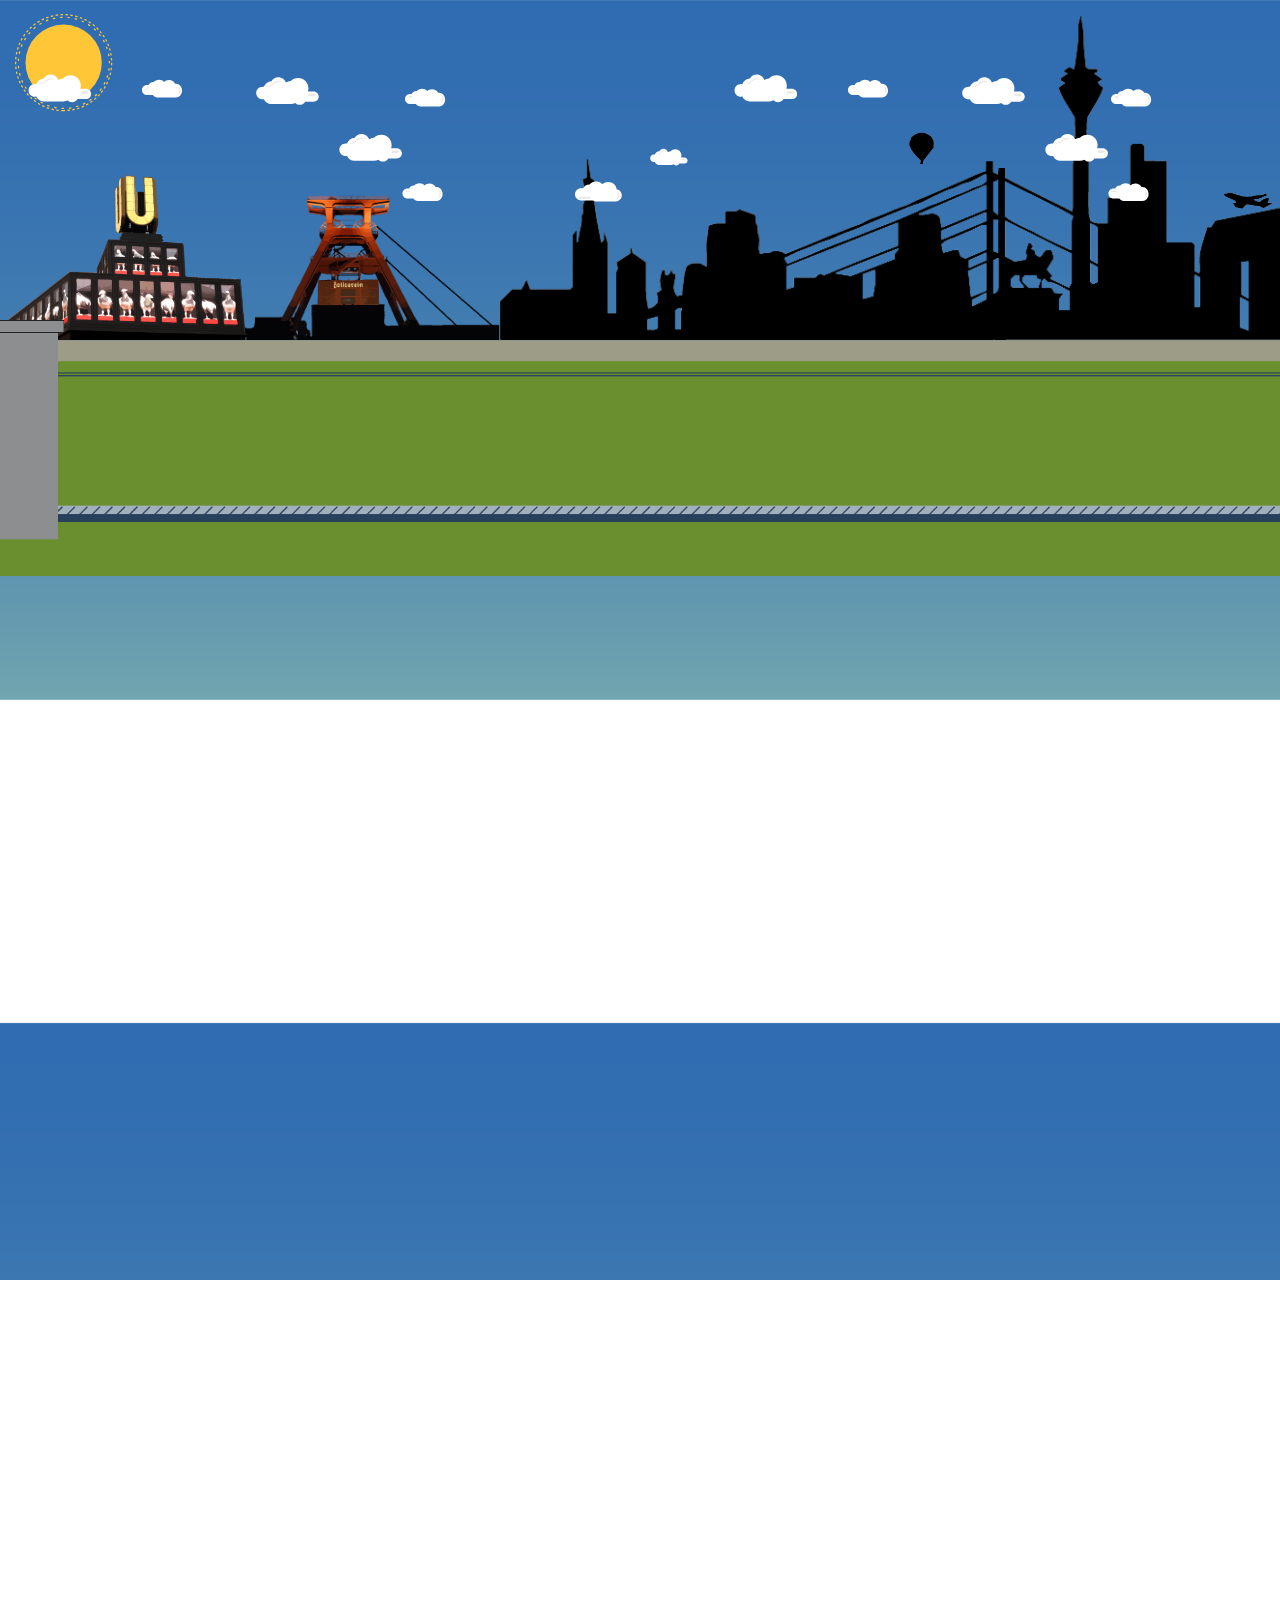
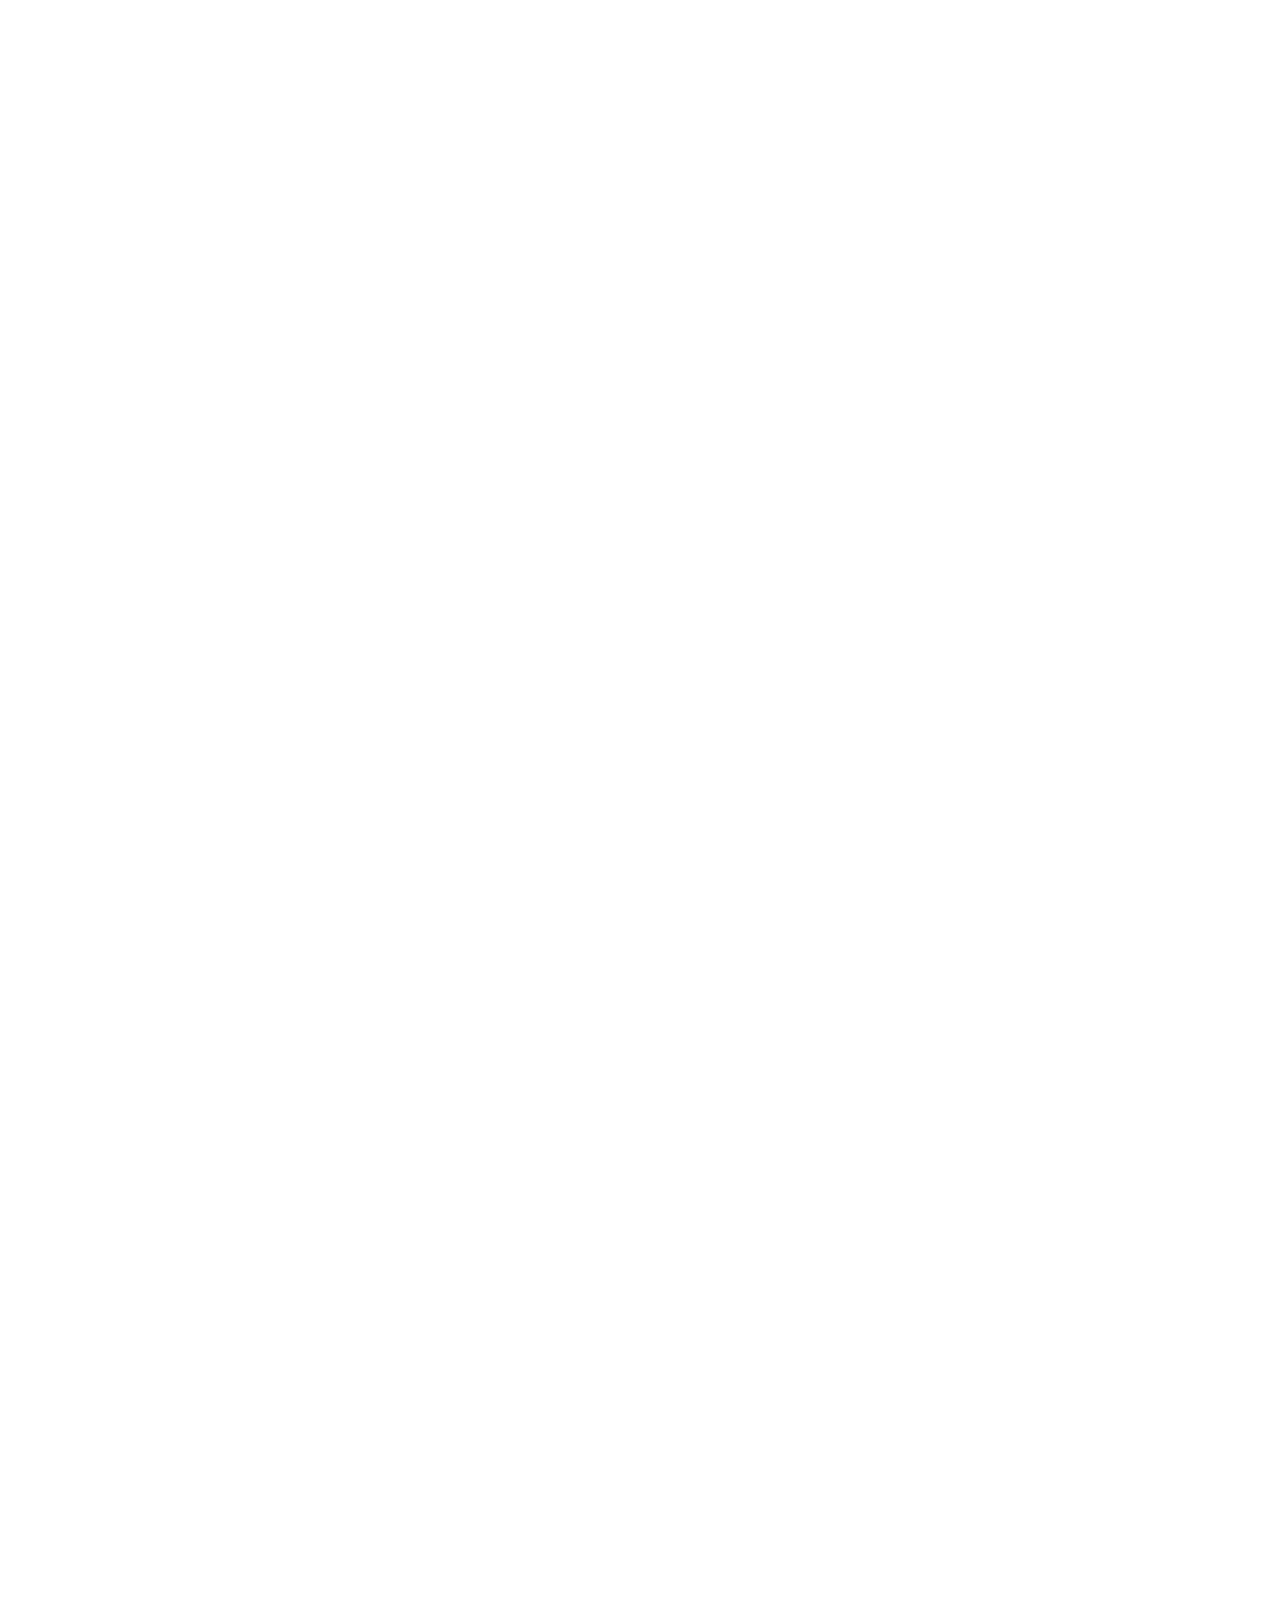
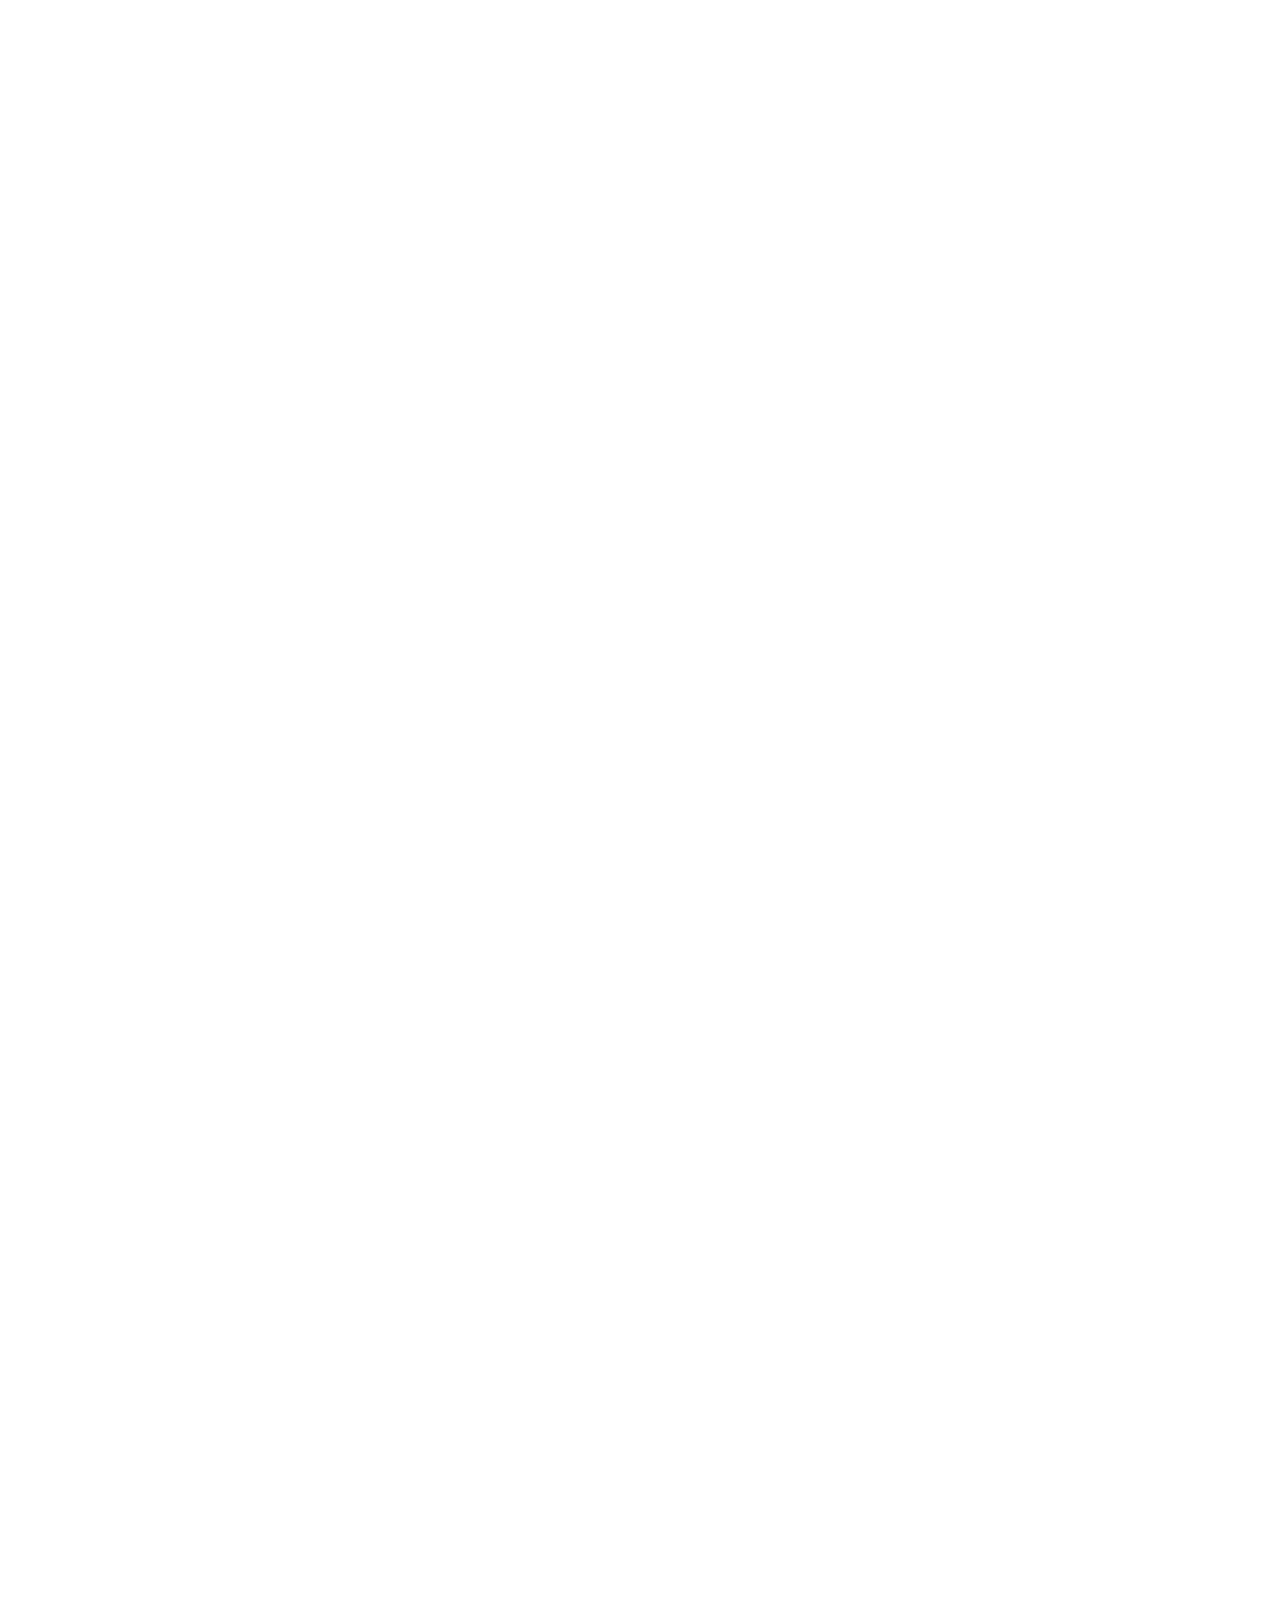
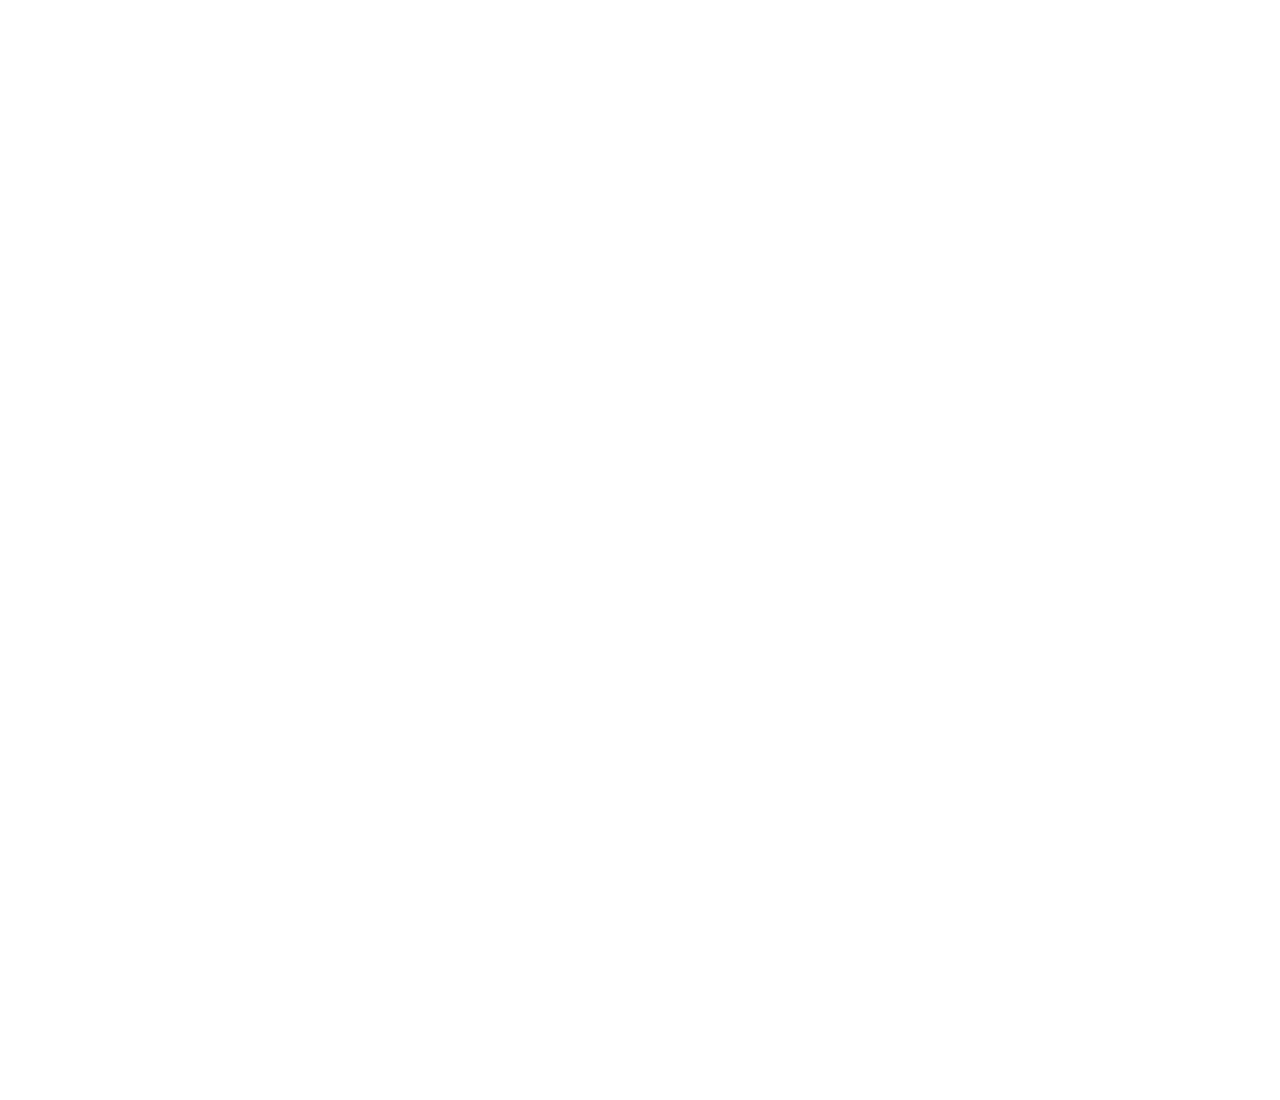
==== szene_5/index.html @ 46bce631 "Szene 5 - Nachtfahrt" ====
<!DOCTYPE html>
<html lang="en">
<head>
    <meta charset="UTF-8">
    <title>Szene 5 - Nachtfahrt</title>
    <style type="text/css"></style>
    <link rel="stylesheet" type="text/css" href="s5.css">
</head>
<body>

    <div id="s5_nachtfahrt">
        <div id="s5_hintergrund_himmel_hell">
        </div>
            <div id="s5_hintergrund_himmel_dunkel"
                data-0="transform:translateX(0vw);opacity:0"
                 data-1500="transform:translateX(0vw);opacity:0"
                 data-3000="transform:translateX(0vw);opacity:1">
        </div>
            <div id="s5_hintergrund_landschaft"
                 data-0="transform:translateX(0vw)"
                 data-800="transform:translateX(0vw)"
                 data-5000="transform:translateX(-100vw)">
            </div>

                        <div id="s5_hintergrund_du"
                 data-0="transform:translateX(0vw)"
                 data-800="transform:translateX(0vw)"
                 data-5000="transform:translateX(-100vw)">
                </div>
                        <div id="s5_hintergrund_zeche_zoll"
                 data-0="transform:translateX(19vw)"
                 data-800="transform:translateX(19vw)"
                 data-5000="transform:translateX(-80vw)">
                </div>
                <div id="s5_hintergrund_skyline_ddorf"
                 data-0="transform:translateX(39vw)"
                 data-800="transform:translateX(39vw)"
                 data-5000="transform:translateX(-61vw)">
                </div>
                <div id="s5_hintergrund_skyline_lev"
                 data-0="transform:translateX(0vw);margin-left:118vw"
                 data-800="transform:translateX(0vw)"
                 data-5000="transform:translateX(-100vw)">
                </div>

                <div id="s5_hintergrund_skyline_koeln"
                 data-0="transform:translateX(0vw);margin-left:132vw"
                 data-800="transform:translateX(0vw)"
                 data-5000="transform:translateX(-100vw)">
                </div>


        <div id="s5_bahn"
             data-0="transform:translateX(-150vw)"
             data-800="transform:translateX(-50vw)">
            
        </div>
        
        <div id="s5_tunnel"
                data-0="transform:translateX(0vw);margin-left:-1vw"
                 data-800="transform:translateX(0vw)"
                 data-5000="transform:translateX(-100vw)">
        </div>
        
        <div id="s5_sonne"
             data-0="transform:translateX(0vw);margin-top:0vh"
             data-600="transform:translateX(0vw);margin-top:0vh"
             data-4000="transform:translateX(50vw);margin-top:60vh">
        </div>
        <div id="s5_flugzeug"
             data-0="transform:translateX(95vw);margin-top:20vh"
             data-5000="transform:translateX(-50vw);margin-top:-30vh">
        </div>
        <div id="s5_ballon"
             data-0="transform:translateX(70vw)"
            data-5000="transform:translateX(80vw)">
        </div>
        <div id="s5_wolken"
             data-0="transform:translateX(0vw);opacity:1"
             data-2500="transform:translateX(-35vw);opacity:1"
             data-5000="transform:translateX(-70vw);opacity:0.2">
        </div>
        <div id="s5_sterne"
            data-0="transform:translateX(0vw);opacity:0"
                 data-2500="transform:translateX(0vw);opacity:0"
                 data-5000="transform:translateX(0vw);opacity:0.1">
        </div>
        
    </div>
    <script type="text/javascript" src="skrollr.min.js"></script>
    <script type="text/javascript">
        var s = skrollr.init();
    </script>


</body>
</html>
---- szene_5/s5.css ----
body{
    margin:0;
}
#s5_nachtfahrt{
    width: 100vw;
    height: 100vh;
    position: fixed;
}

#s5_hintergrund_himmel_hell {
    background-size: contain;
    width: 200vw;
    height: 100vw;
    background-image: url(img/himmel_hell-01.png);
    position: absolute;
    z-index:-5;
}

#s5_hintergrund_himmel_dunkel {

    background-size: contain;
    width: 200vw;
    height: 100vw;
    background-image: url(img/himmel_dunkelheit-01.png);
    position: absolute;
    z-index:-4;
}

#s5_sterne {

    width: 200vw;
    height: 100vw;
    background-image: url(img/sterne.gif);
    position: absolute;
    z-index:-3;
    background-repeat: repeat;
}

#s5_hintergrund_landschaft{
    width: 200vw;
    height: 45vw;
    background-image: url(img/hintergrund-01.png);
    background-size: contain;
    z-index: -2;
    position: absolute;
}

#s5_hintergrund_zeche_zoll{
    margin-top: 15vw;
    width: 20vw;
    height: 20vw;
    background-image: url(img/zeche_zollverein-01.png);
    position: absolute;
        background-size: contain;
    background-repeat: no-repeat;
    z-index:-2;
}

#s5_hintergrund_du{
    margin-top: 12.9vw;
    width: 20vw;
    height: 20vw;
    background-image: url(img/dortmunder_u-01.png);
    position: absolute;
        background-size: contain;
    background-repeat: no-repeat;
    z-index:-1;
}

#s5_hintergrund_skyline_ddorf{
    margin-top: -0.3vw;
    width: 80vw;
    height: 100vw;
    background-image: url(img/skyline_ddorf-01.png);
    position: absolute;
    background-size: contain;
    background-repeat: no-repeat;
    z-index:-2;
}

#s5_hintergrund_skyline_lev{
    margin-top: 9.5vw;
    width: 16vw;
    height: 17vw;
    background-image: url(img/bayer_kreuz-01.gif);
    background-size: contain;
    position: absolute;
    background-repeat: no-repeat;
    z-index: -1;
}

#s5_hintergrund_skyline_koeln{
    margin-top:5.6vw;
    width: 80vw;
    height: 100vw;
    background-size: contain;
    position: absolute;
    background-repeat: no-repeat;
    z-index: -1;
    background-image: url(img/skyline_koeln-01.png);
}
#s5_bahn {
    margin-top: 27.6vw;
    width: 120vw;
    height: 15vw;
    background-image: url(img/Bahn_komplett.png);
    position: absolute;
    background-size: contain;
    background-repeat: no-repeat;
    z-index:1;
}

#s5_sonne {
    width: 10vw;
    height: 10vw;
    background-image: url(img/sonne.svg);
    position: absolute;
    background-size: contain;
    background-repeat: no-repeat;
    z-index:-4;
}
#s5_tunnel{
    margin-top: 25vw;
    width: 6vw;
    height: 20vw;
    background-image: url(img/tunnel-01.png);
    background-repeat: no-repeat;
    background-size: contain;
    position: absolute;
    z-index: 2;
}

#s5_ballon{
    margin-top: 10vw;
    width:4vw;
    height: 4vw;
    background-image: url(img/ballon.png);
    background-repeat: no-repeat;
    background-size: contain;
    position: absolute;
    z-index: 2;
}

#s5_flugzeug{
    margin-top: 20vw;
    width:5vw;
    height: 30vw;
    background-image: url(img/flugzeug.png);
    background-repeat: no-repeat;
    background-size: contain;
    position: absolute;
    z-index: 2;
}

#s5_wolken{
    margin-top:3vw;
    width:200vw;
    height: 15vw;
    background-image: url(img/hintergrund_wolken.svg);
    background-repeat: repeat-x;
    background-size: contain;
    position: absolute;
    z-index: 2;
}
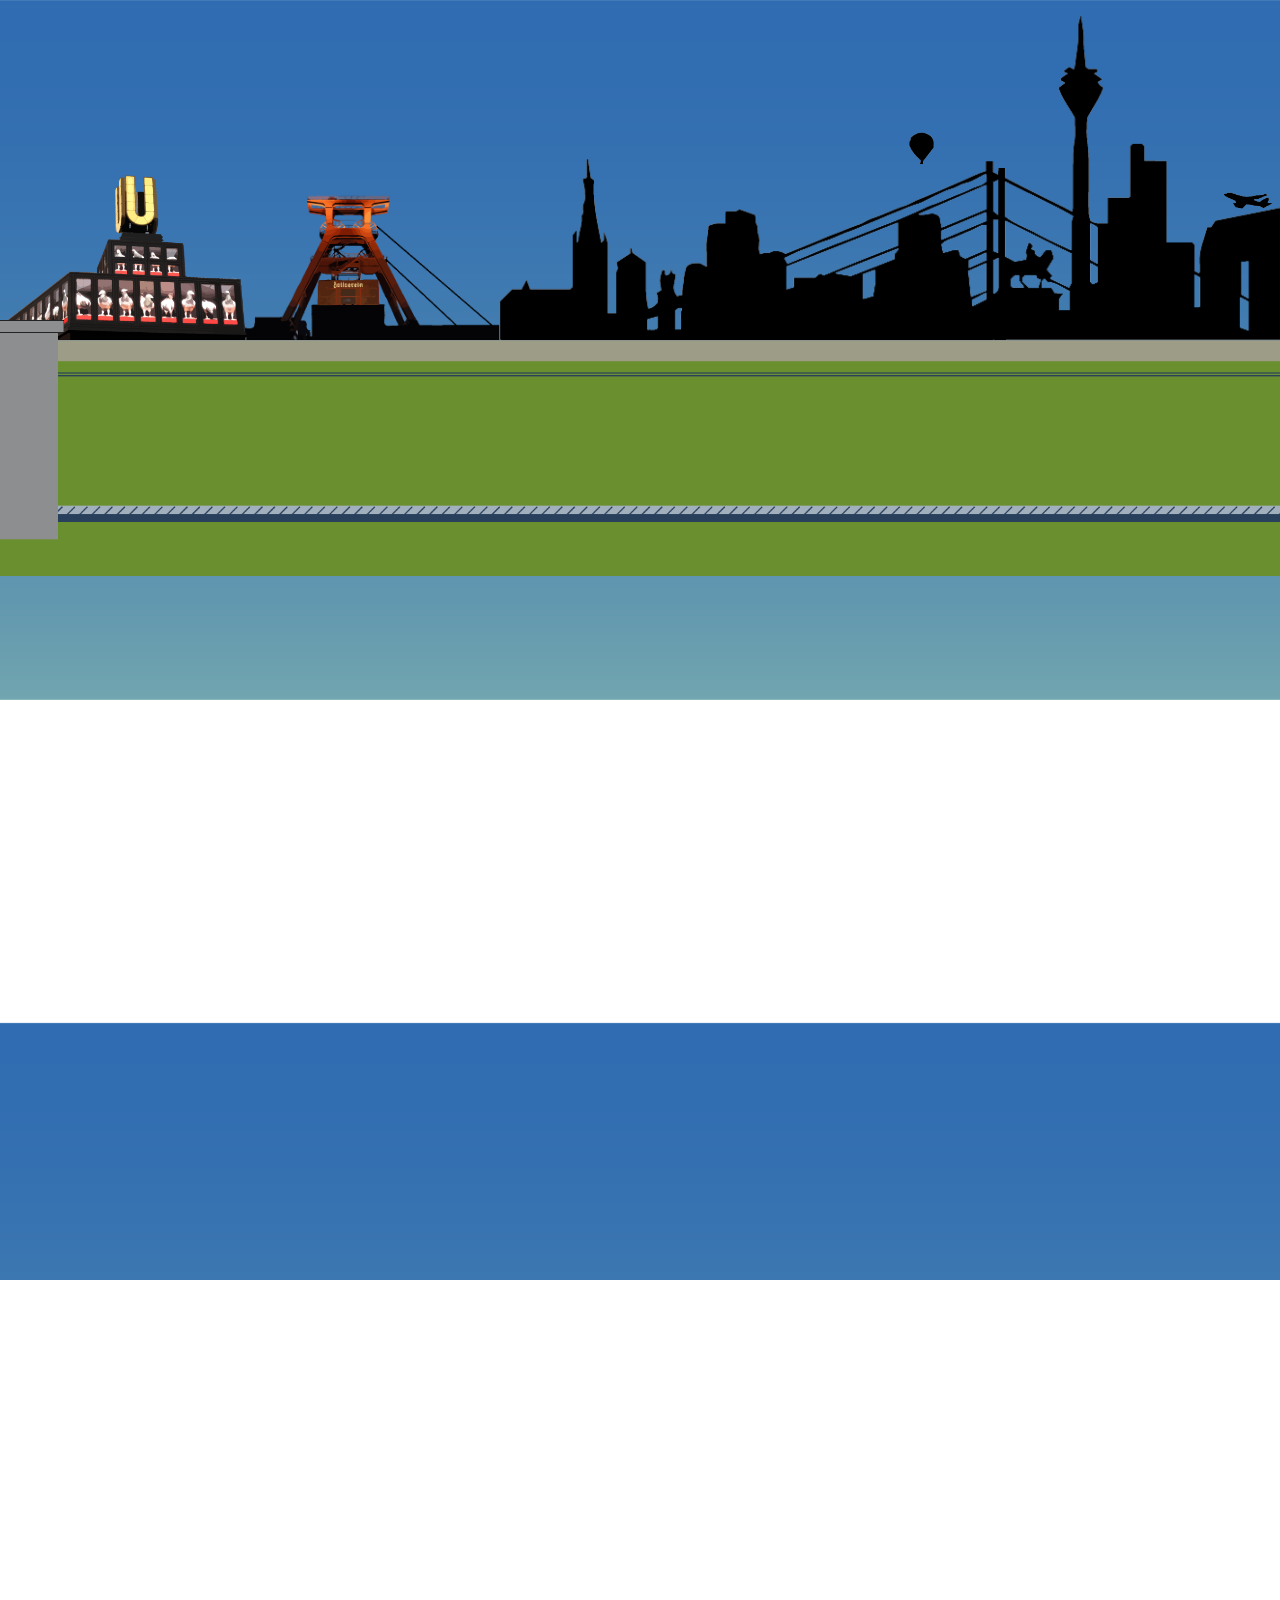
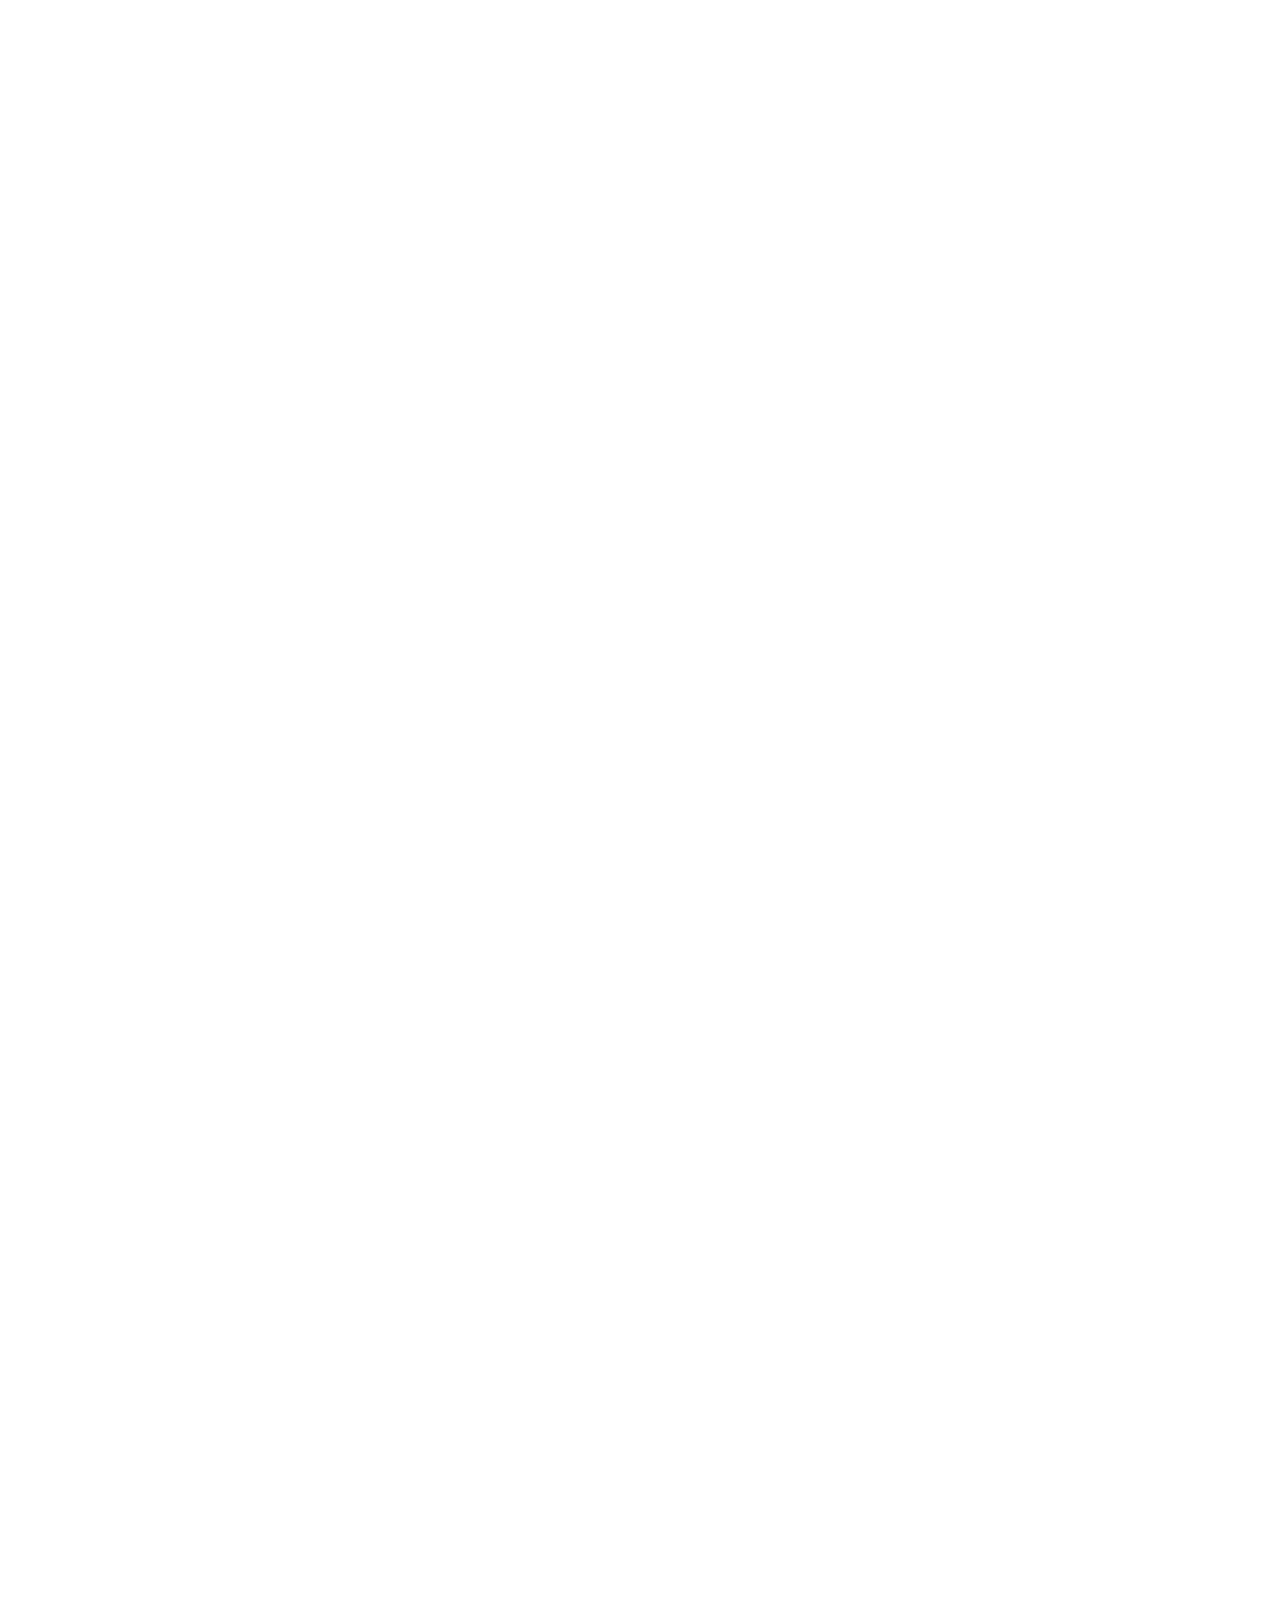
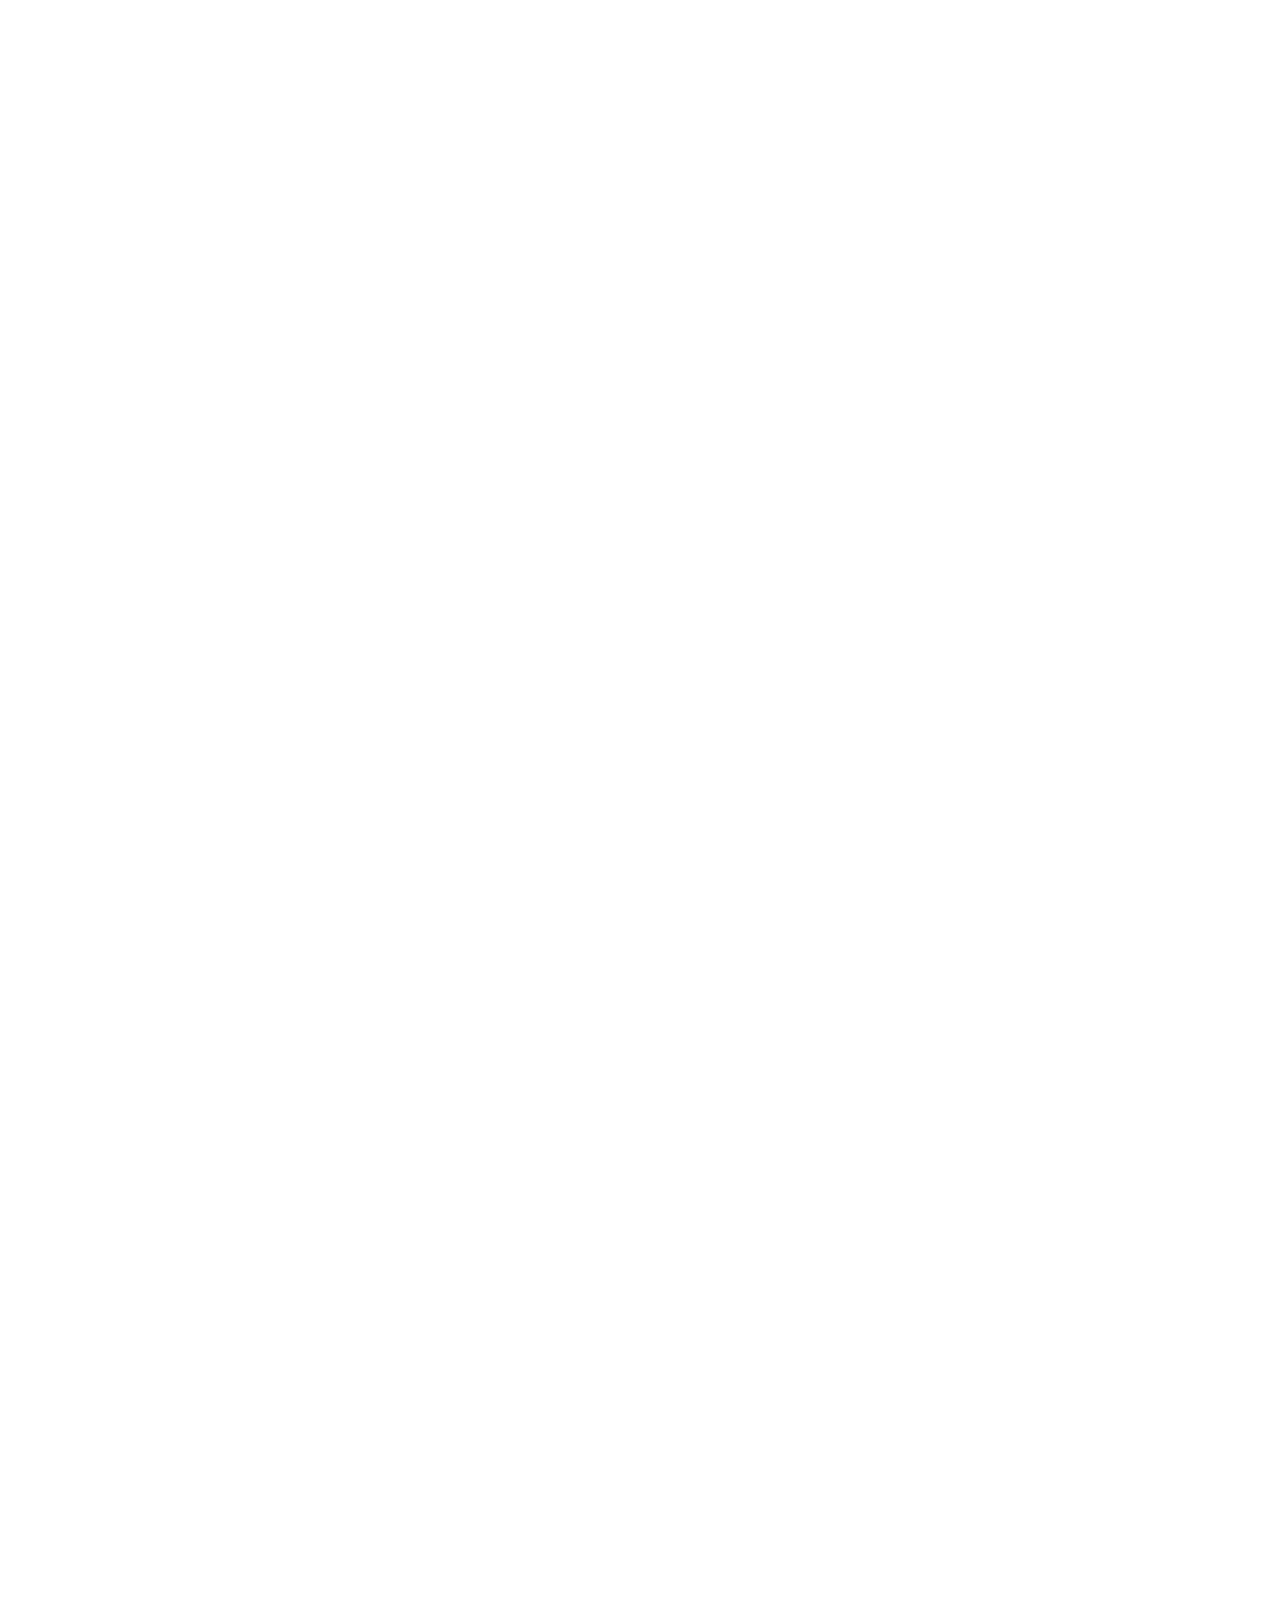
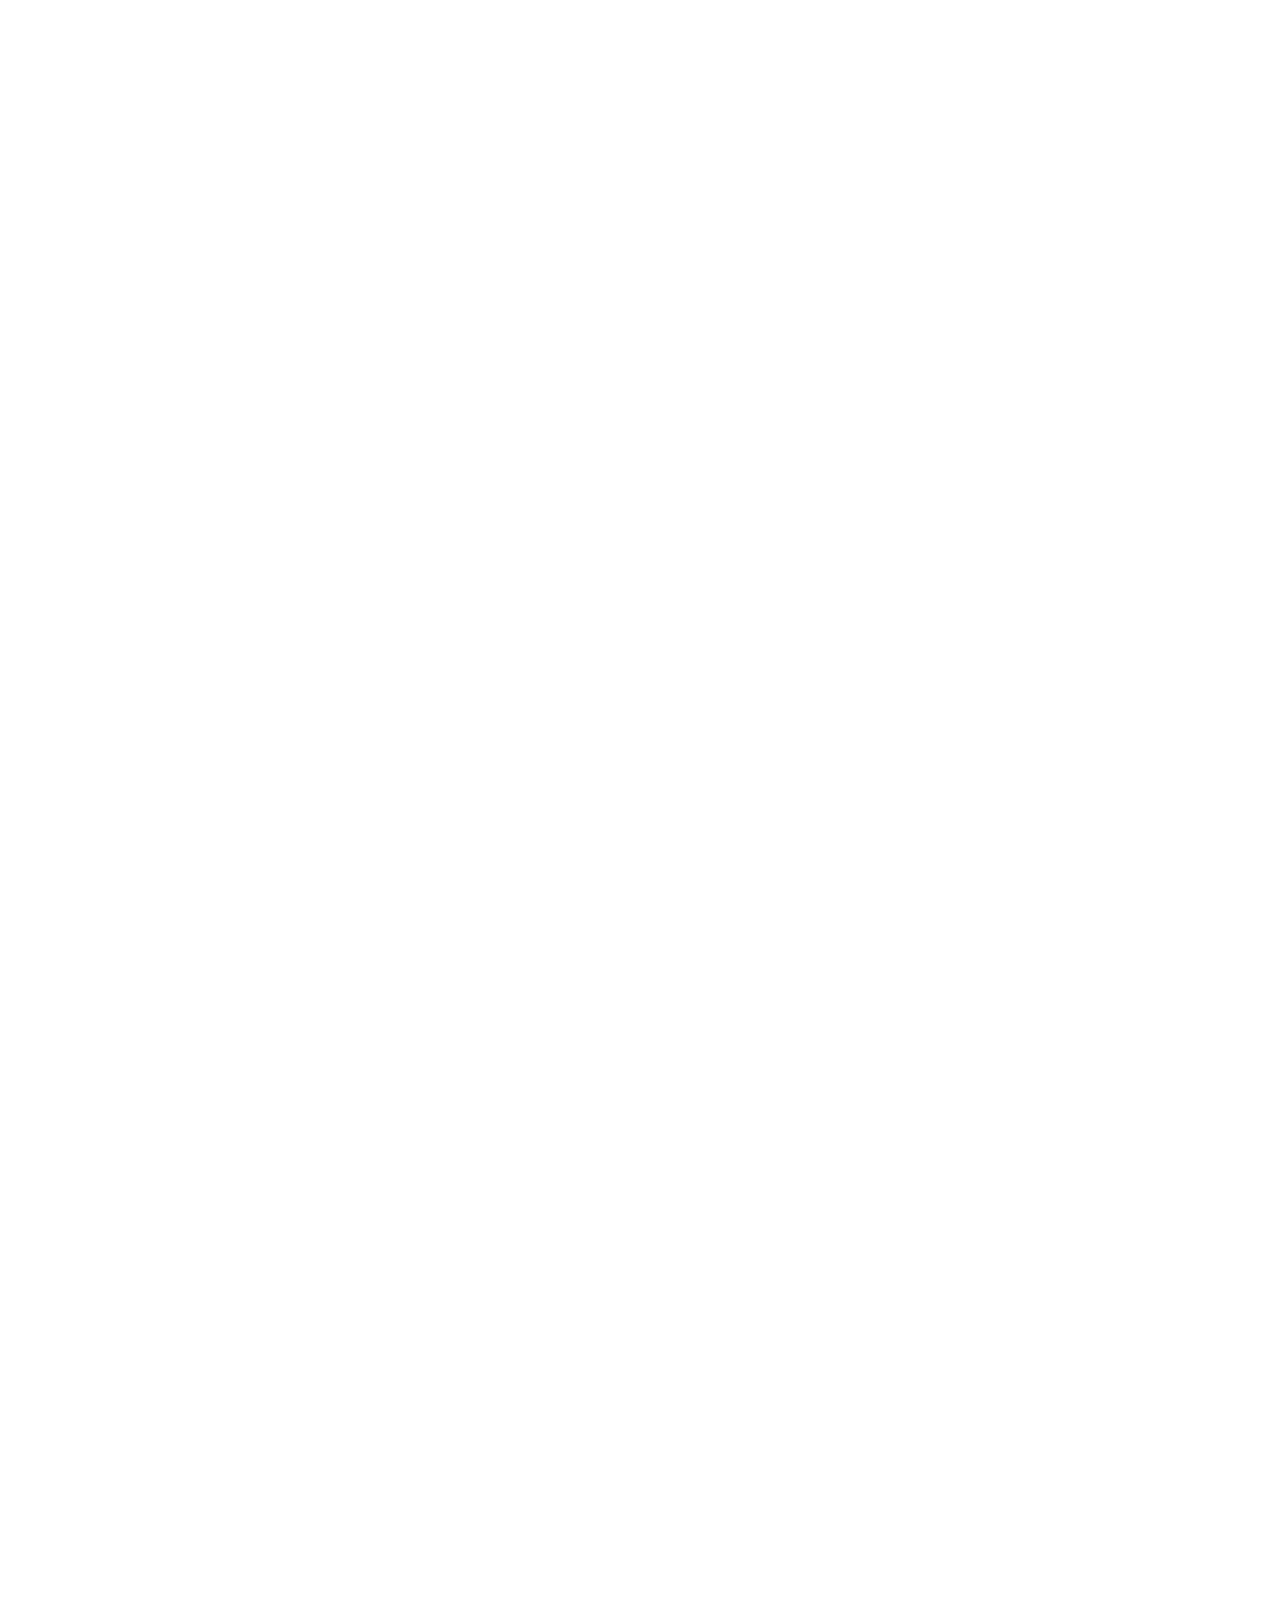
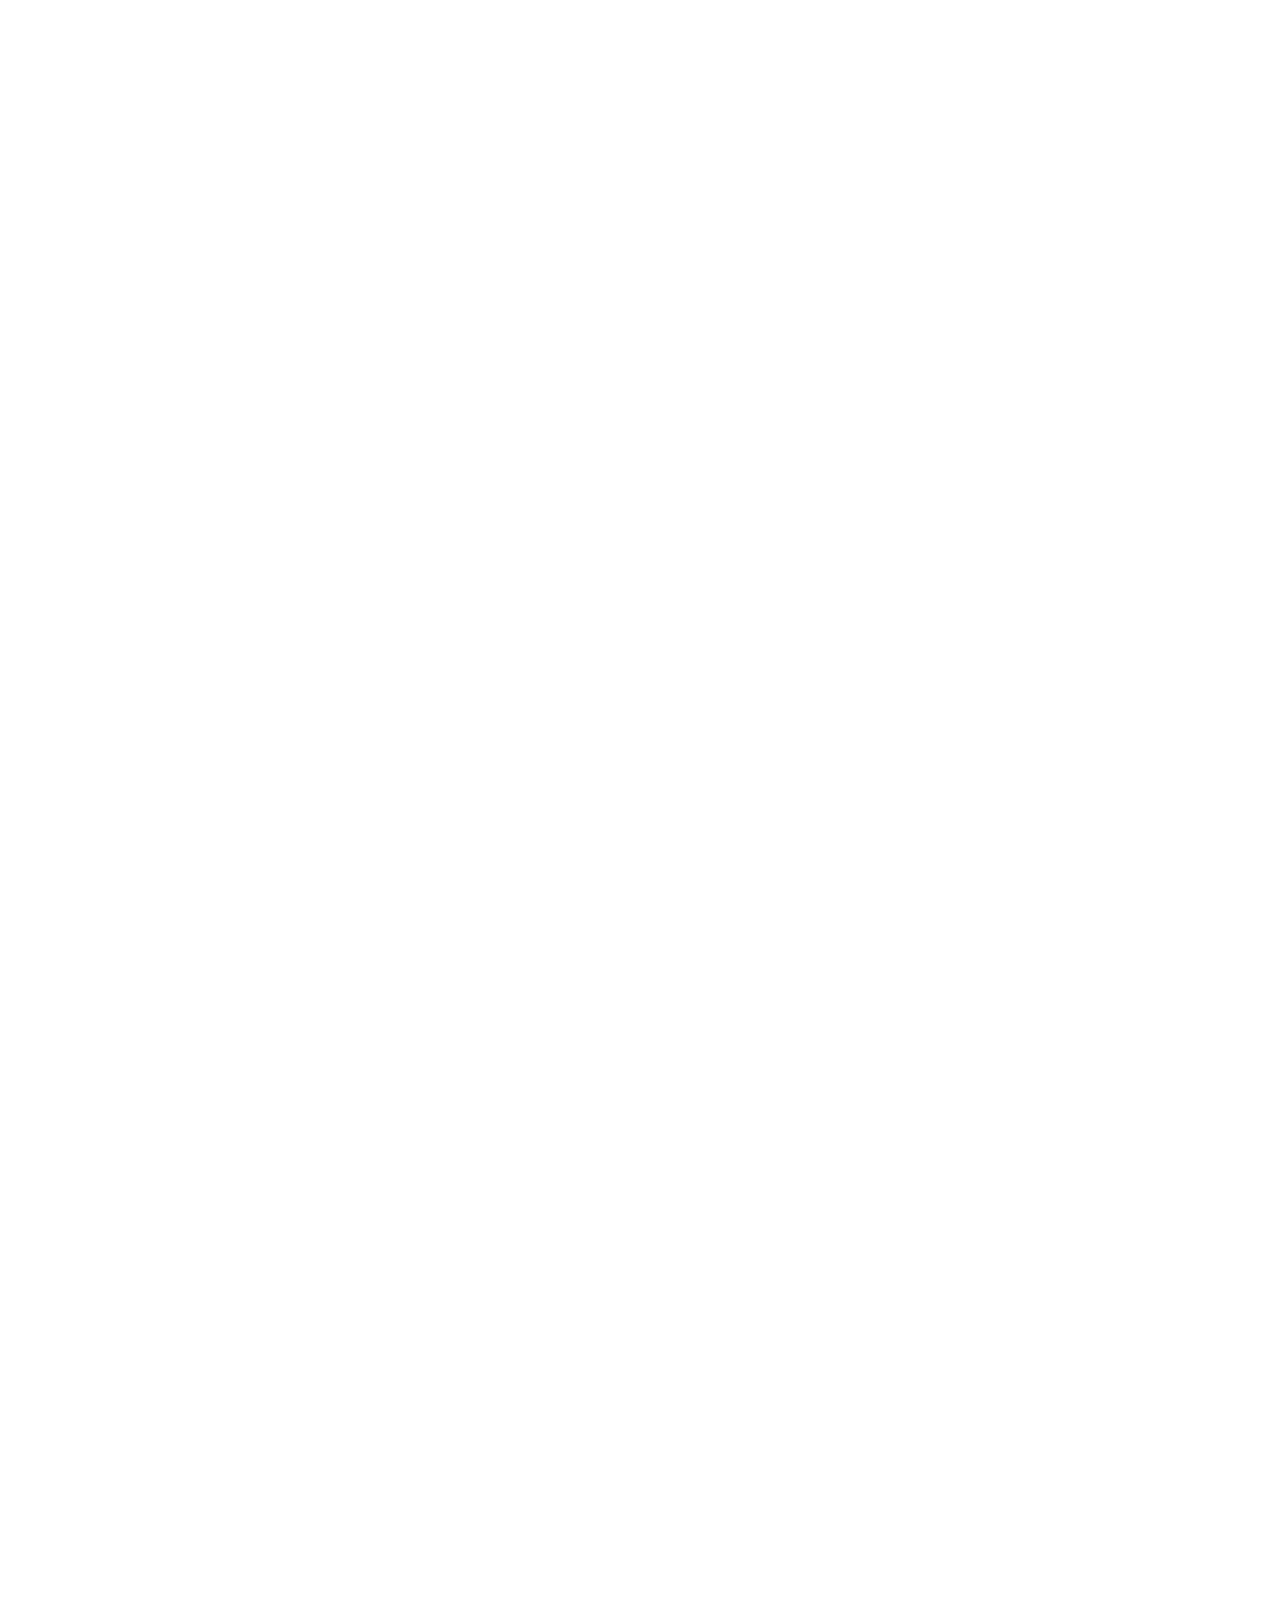
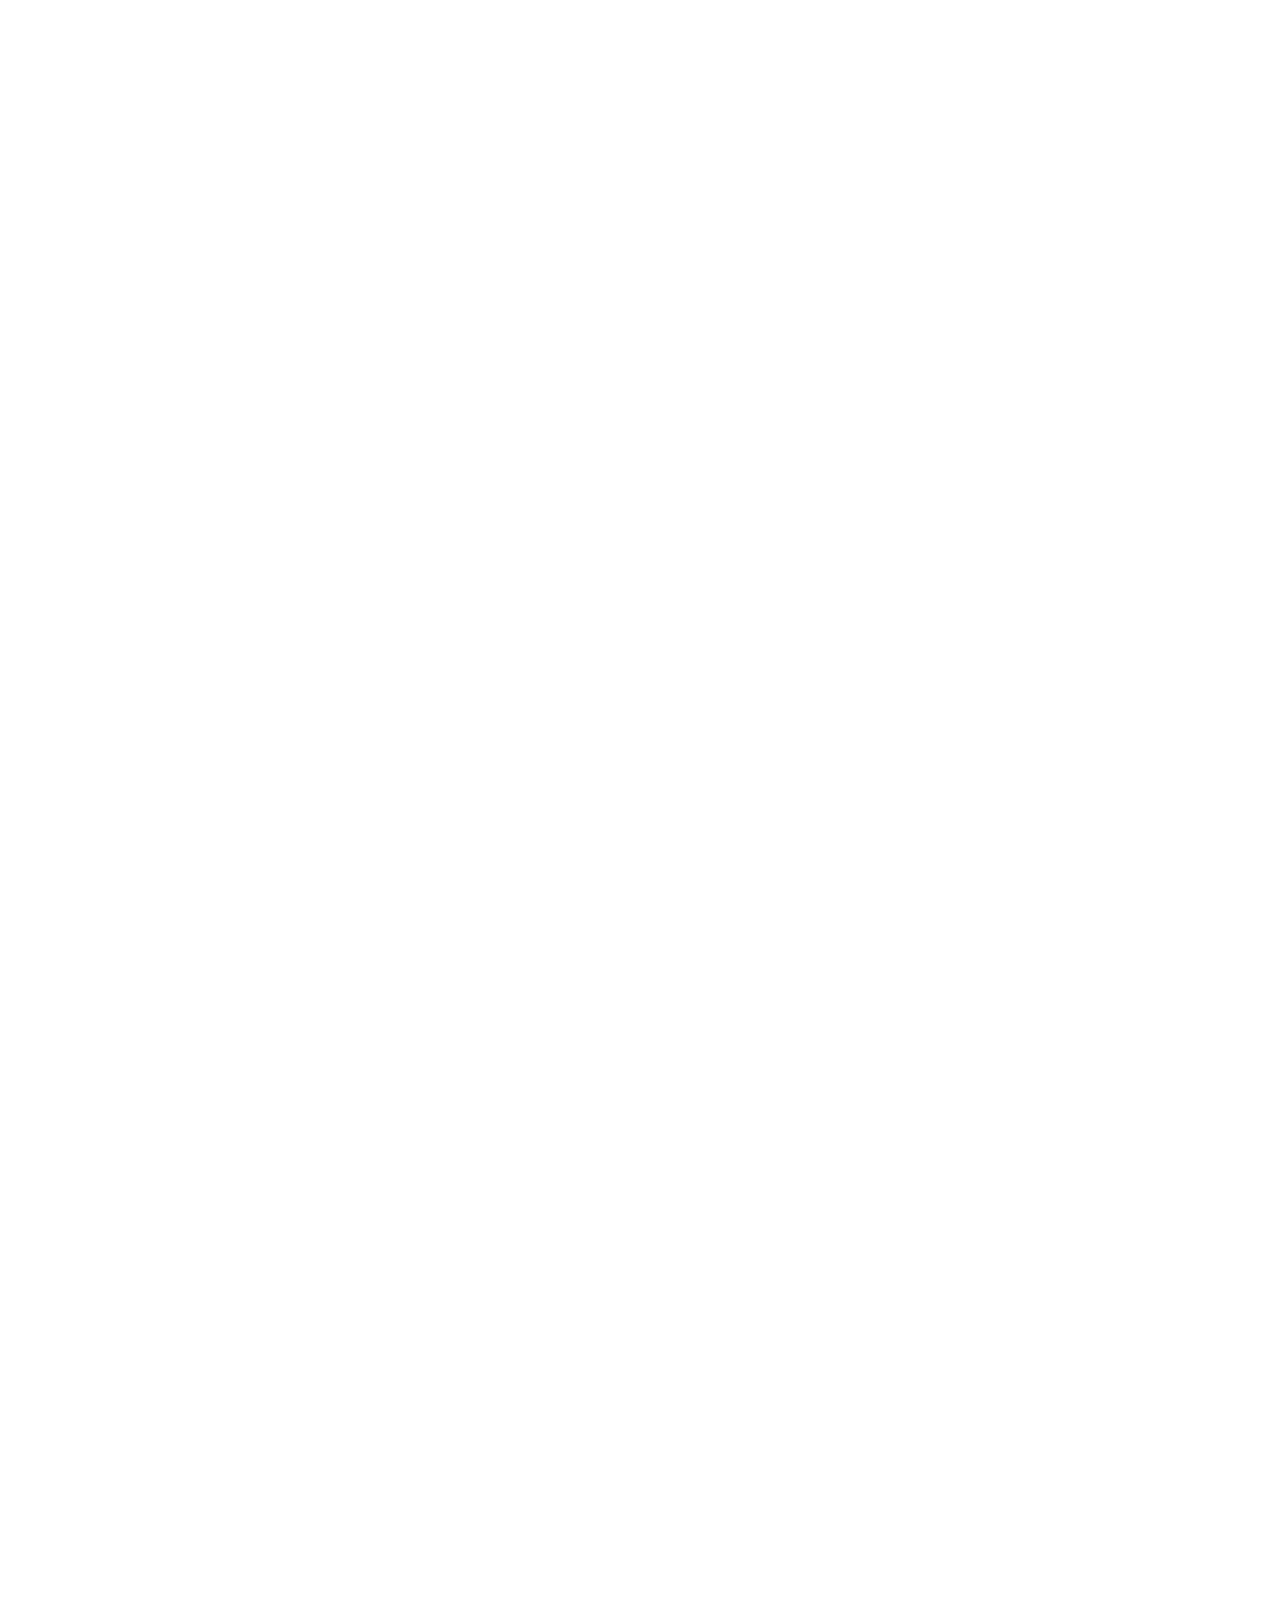
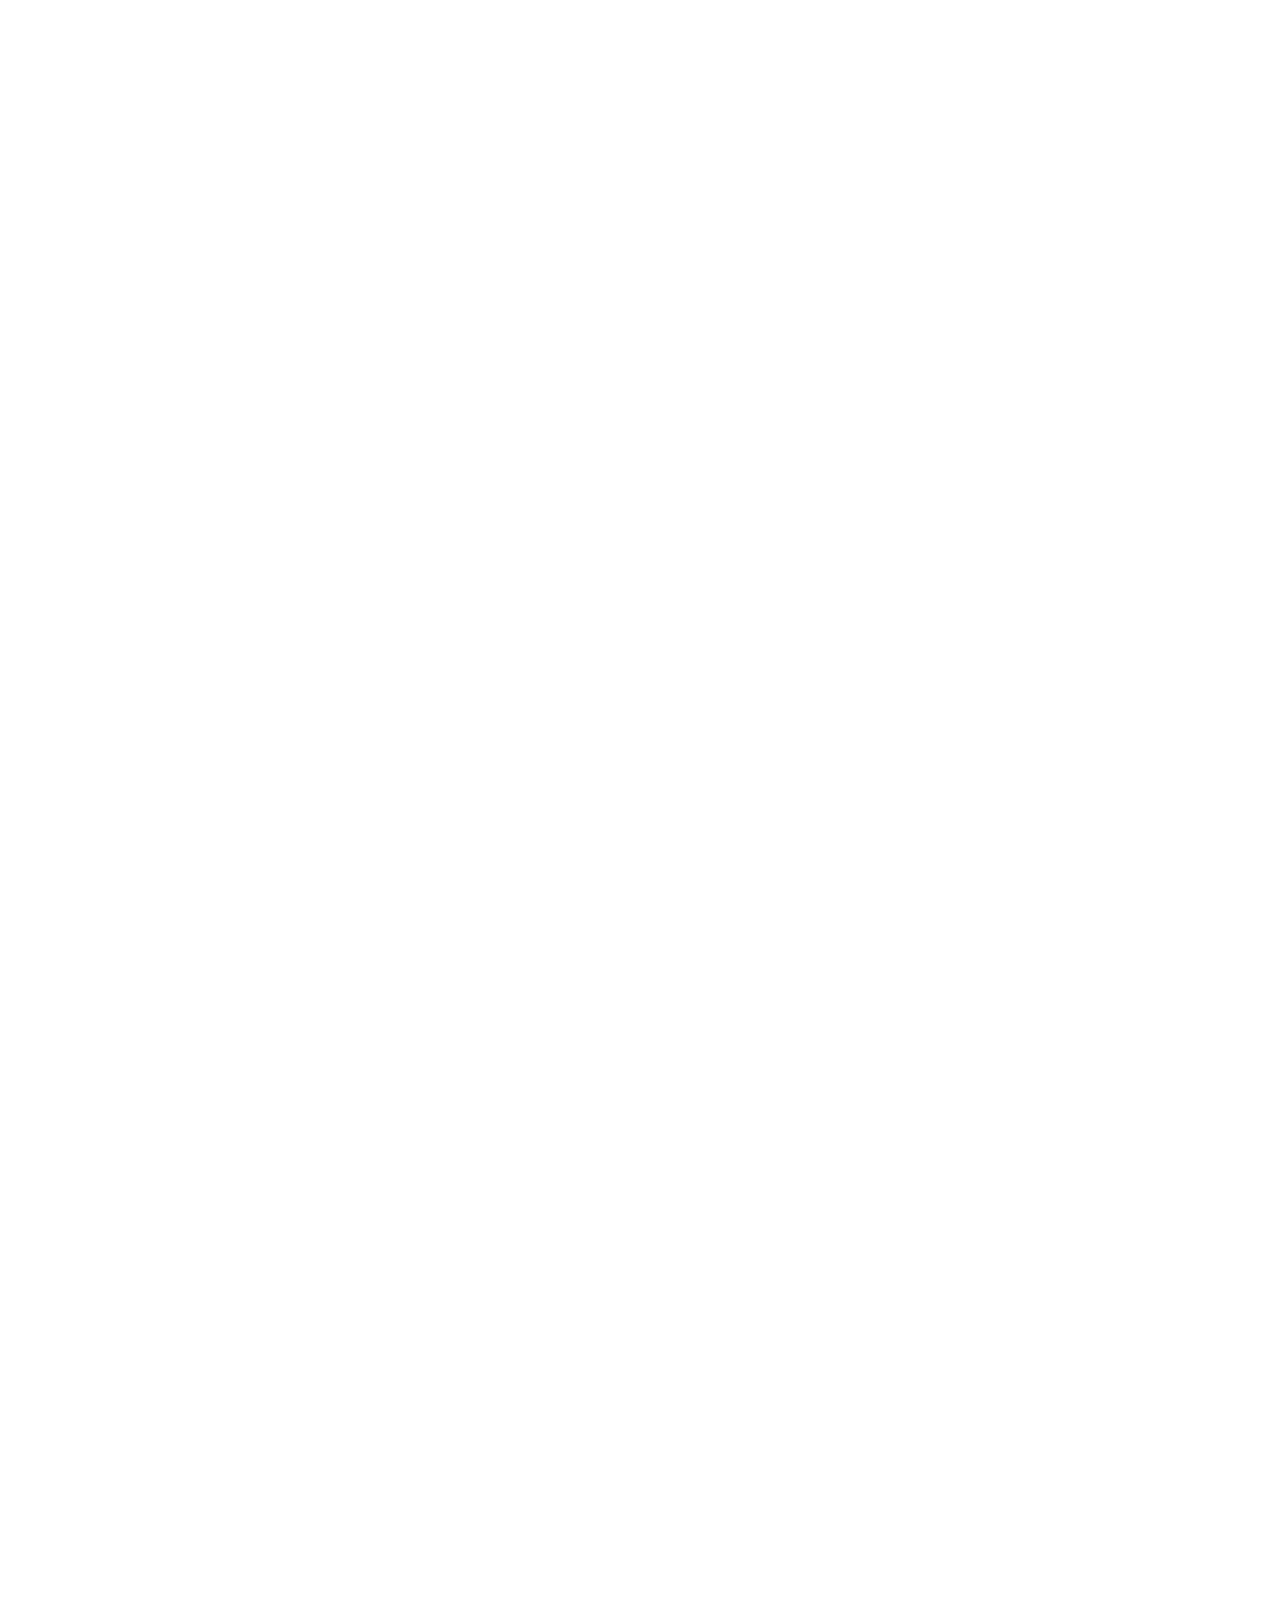
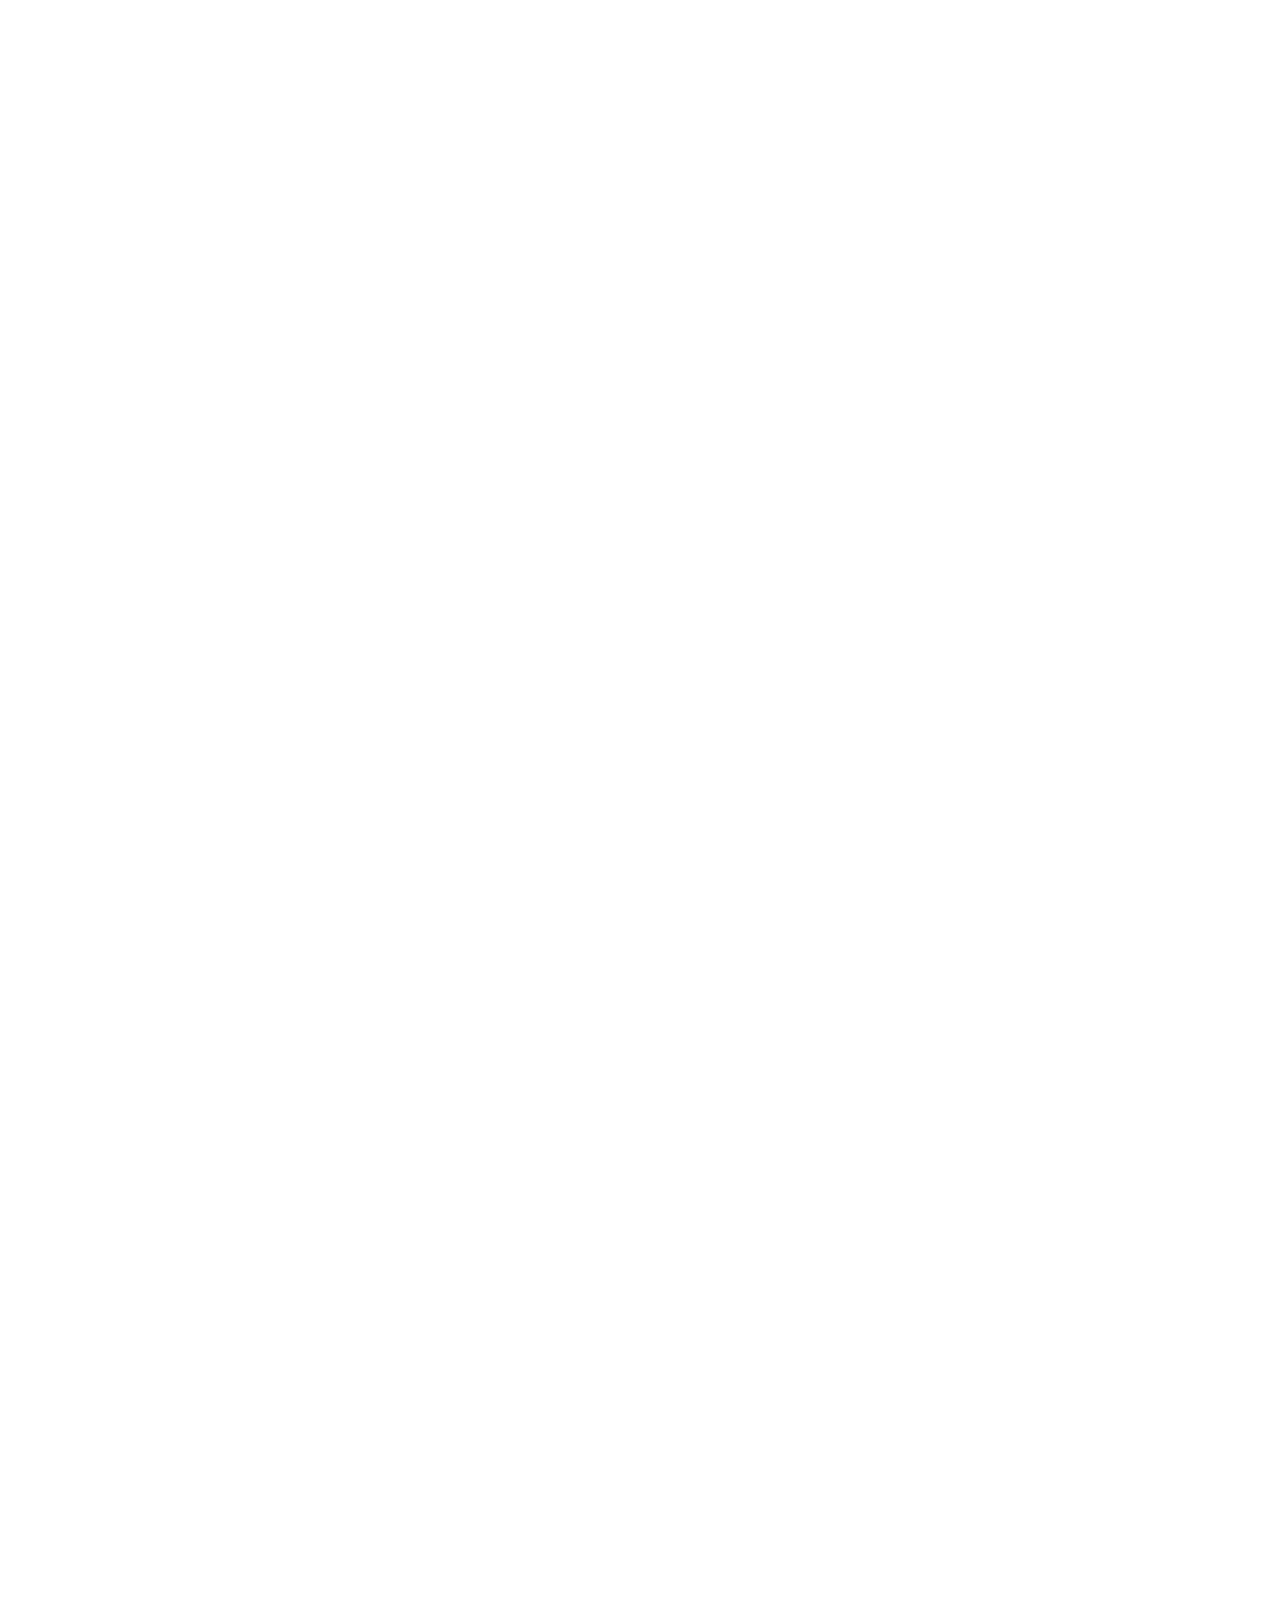
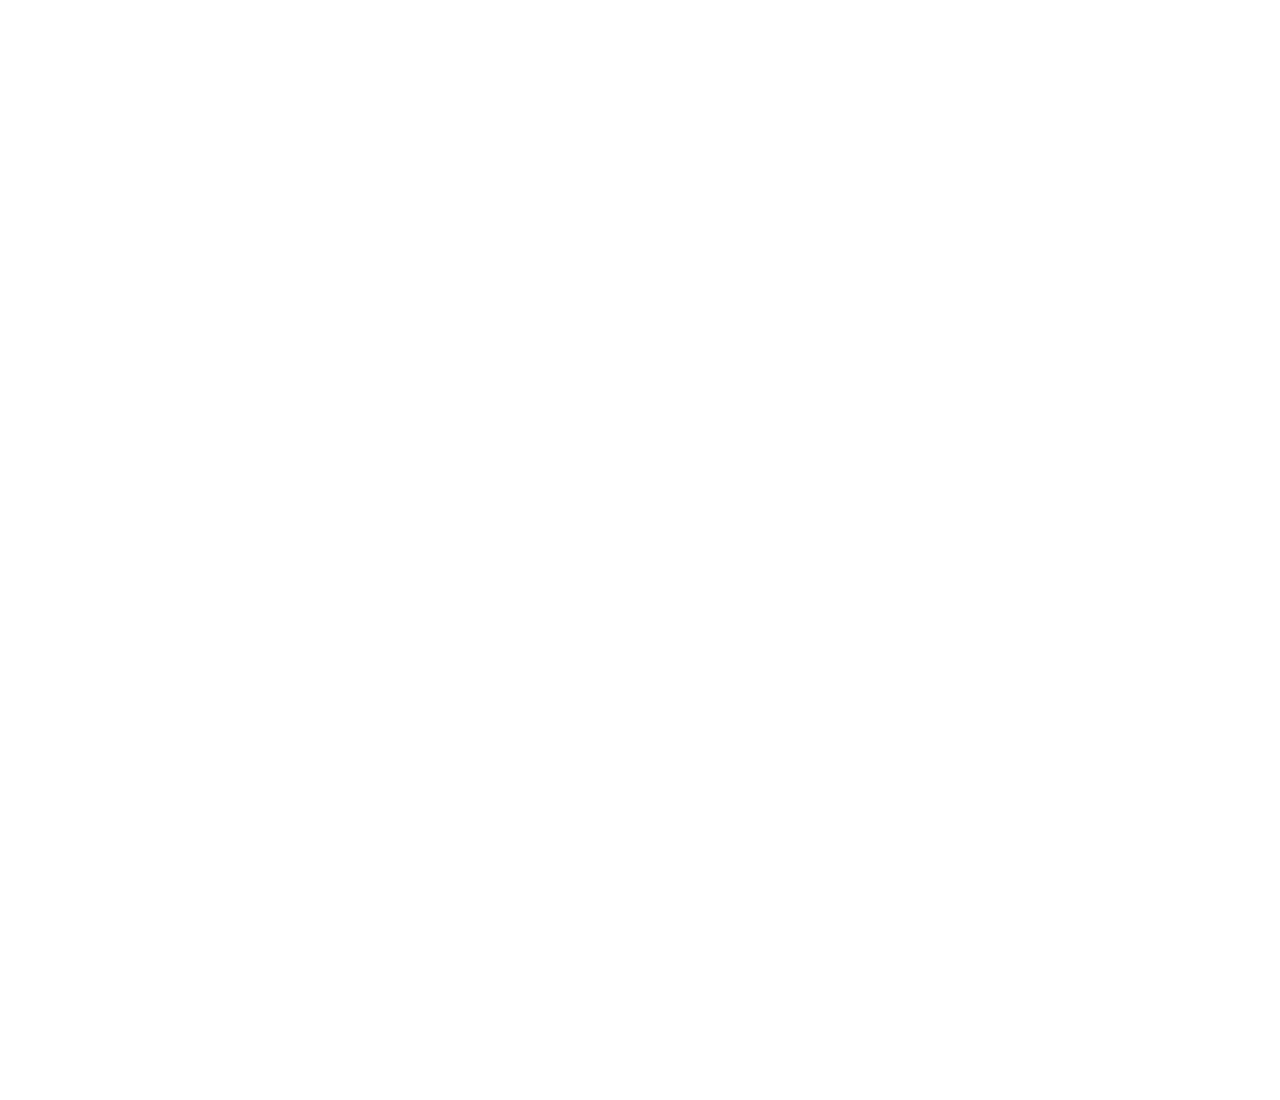
==== commit 72b85f9e: "Szene6 angefuegt" ====
--- a/szene_5/index.html
+++ b/szene_5/index.html
@@ -8,7 +8,9 @@
 </head>
 <body>
 
-    <div id="s5_nachtfahrt">
+    <div id="s5_nachtfahrt" data-0="display: block"
+         data-6000="transform:translateY(0vh)"
+         data-8000="transform: translateY(100vh); display: none">
         <div id="s5_hintergrund_himmel_hell">
         </div>
             <div id="s5_hintergrund_himmel_dunkel"
@@ -52,7 +54,8 @@
 
         <div id="s5_bahn"
              data-0="transform:translateX(-150vw)"
-             data-800="transform:translateX(-50vw)">
+             data-5000="transform:translateX(-50vw)"
+            data-6000="transform: translateX(100vw)">
             
         </div>
         
@@ -83,9 +86,63 @@
         <div id="s5_sterne"
             data-0="transform:translateX(0vw);opacity:0"
                  data-2500="transform:translateX(0vw);opacity:0"
-                 data-5000="transform:translateX(0vw);opacity:0.1">
+                 data-4000="transform:translateX(0vw);opacity:0.1"
+                data-5000="opacity:0">
         </div>
-        
+    </div>
+    <div class="viewport"
+         data-0="display: none"
+         data-6000="transform:translateY(-300vh); display: block"
+         data-8000="transform: tranlateY(-150vh)"
+         data-10000="transform:translateY(0vh)">
+            <div id="outro"></div>
+
+
+            <section class="container" id="outro_jana1"
+                 data-9000="opacity: 0.5; transform:translate(-100%,0%);"
+                 data-12000=" opacity:1; transform:translate(0%,0%);">
+                <div></div>
+            </section>
+            <section class="container" id="outro_jana2"
+                 data-9000="opacity: 0.5; transform:translate(175%,50%);"
+                 data-12000=" opacity:1; transform:translate(0%,0%);">
+                <div></div>
+            </section>
+            <section class="container" id="outro_jana3"
+                 data-9000="opacity: 0.5;transform:translate(100%,0%);"
+                 data-12000="opacity:1; transform:translate(0%,0%);">
+                <div></div>
+            </section>
+            <section class="container" id="outro_jana4"
+                 data-9000="opacity: 0.5; transform:translate(100%,0%);"
+                 data-12000=" opacity:1; transform:translate(0%,0%);">
+                <div></div>
+            </section>
+            <section class="container" id="outro_jana5"
+                 data-9000="opacity: 0.5; transform:translate(-175%,0%);"
+                 data-12000=" opacity:1; transform:translate(0%,0%);">
+                <div></div>
+            </section>
+            <section class="container" id="outro_jana6"
+                 data-9000="opacity: 0.5; transform:translate(100%,-50%);"
+                 data-12000=" opacity:1; transform:translate(0%,0%);">
+                <div></div>
+            </section>
+            <section class="container" id="outro_jana7"
+                 data-9000="opacity: 0.5; transform:translate(100%,75%);"
+                 data-12000=" opacity:1; transform:translate(0%,0%);">
+                <div></div>
+            </section>
+            <section class="container" id="outro_jana8"
+                 data-9000="opacity: 0.5; transform:translate(-100%,75%);"
+                 data-12000=" opacity:1; transform:translate(0%,0%);">
+                <div></div>
+            </section>
+
+            <section class="container" id="outro_janalinien" data-12000="opacity: 0;"
+                     data-13000=" opacity:0.5;">
+                <div></div>
+            </section>
     </div>
     <script type="text/javascript" src="skrollr.min.js"></script>
     <script type="text/javascript">
--- a/szene_5/s5.css
+++ b/szene_5/s5.css
@@ -1,12 +1,17 @@
 body{
     margin:0;
 }
-#s5_nachtfahrt{
+#s5_nachtfahrt, .viewport{
     width: 100vw;
     height: 100vh;
     position: fixed;
 }
 
+#s5_nachtfahrt{
+
+    z-index: 5;
+}
+
 #s5_hintergrund_himmel_hell {
     background-size: contain;
     width: 200vw;
@@ -30,7 +35,7 @@
 
     width: 200vw;
     height: 100vw;
-    background-image: url(img/sterne.gif);
+    /*background-image: url(img/sterne.gif);*/
     position: absolute;
     z-index:-3;
     background-repeat: repeat;
@@ -82,7 +87,7 @@
     margin-top: 9.5vw;
     width: 16vw;
     height: 17vw;
-    background-image: url(img/bayer_kreuz-01.gif);
+    /*background-image: url(img/bayer_kreuz-01.gif);*/
     background-size: contain;
     position: absolute;
     background-repeat: no-repeat;
@@ -113,7 +118,7 @@
 #s5_sonne {
     width: 10vw;
     height: 10vw;
-    background-image: url(img/sonne.svg);
+    /*background-image: url(img/sonne.svg);*/
     position: absolute;
     background-size: contain;
     background-repeat: no-repeat;
@@ -156,11 +161,63 @@
     margin-top:3vw;
     width:200vw;
     height: 15vw;
-    background-image: url(img/hintergrund_wolken.svg);
+    /*background-image: url(img/hintergrund_wolken.svg);*/
     background-repeat: repeat-x;
     background-size: contain;
     position: absolute;
     z-index: 2;
 }
 
-
+#outro{
+    background-image: url(img/nachthimmel.png);
+    width: 100vw;
+    height: 300vh;
+    background-size: cover;
+    z-index: -4;
+}
+
+#outro_jana1 div{
+    background-image: url(imgOutro/outro_jana1.png);
+
+}
+#outro_jana2 div{
+    background-image: url(imgOutro/outro_jana2.png);
+
+}
+#outro_jana3 div{
+    background-image: url(imgOutro/outro_jana3.png);
+
+}
+#outro_jana4 div{
+    background-image: url(imgOutro/outro_jana4.png);
+
+}
+#outro_jana5 div{
+    background-image: url(imgOutro/outro_jana5.png);
+
+}
+#outro_jana6 div{
+    background-image: url(imgOutro/outro_jana6.png);
+
+}
+#outro_jana7 div{
+    background-image: url(imgOutro/outro_jana7.png);
+
+}
+#outro_jana8 div{
+    background-image: url(imgOutro/outro_jana8.png);
+
+}
+#outro_janalinien div{
+    background-image: url(imgOutro/outro_janalinien.png);
+}
+
+.container, .container div{
+    position: absolute;
+    width: 100vw;
+    height: 100vh;
+    background-size: contain;
+    background-repeat:no-repeat;
+    background-position: center;
+    top:5vh;
+}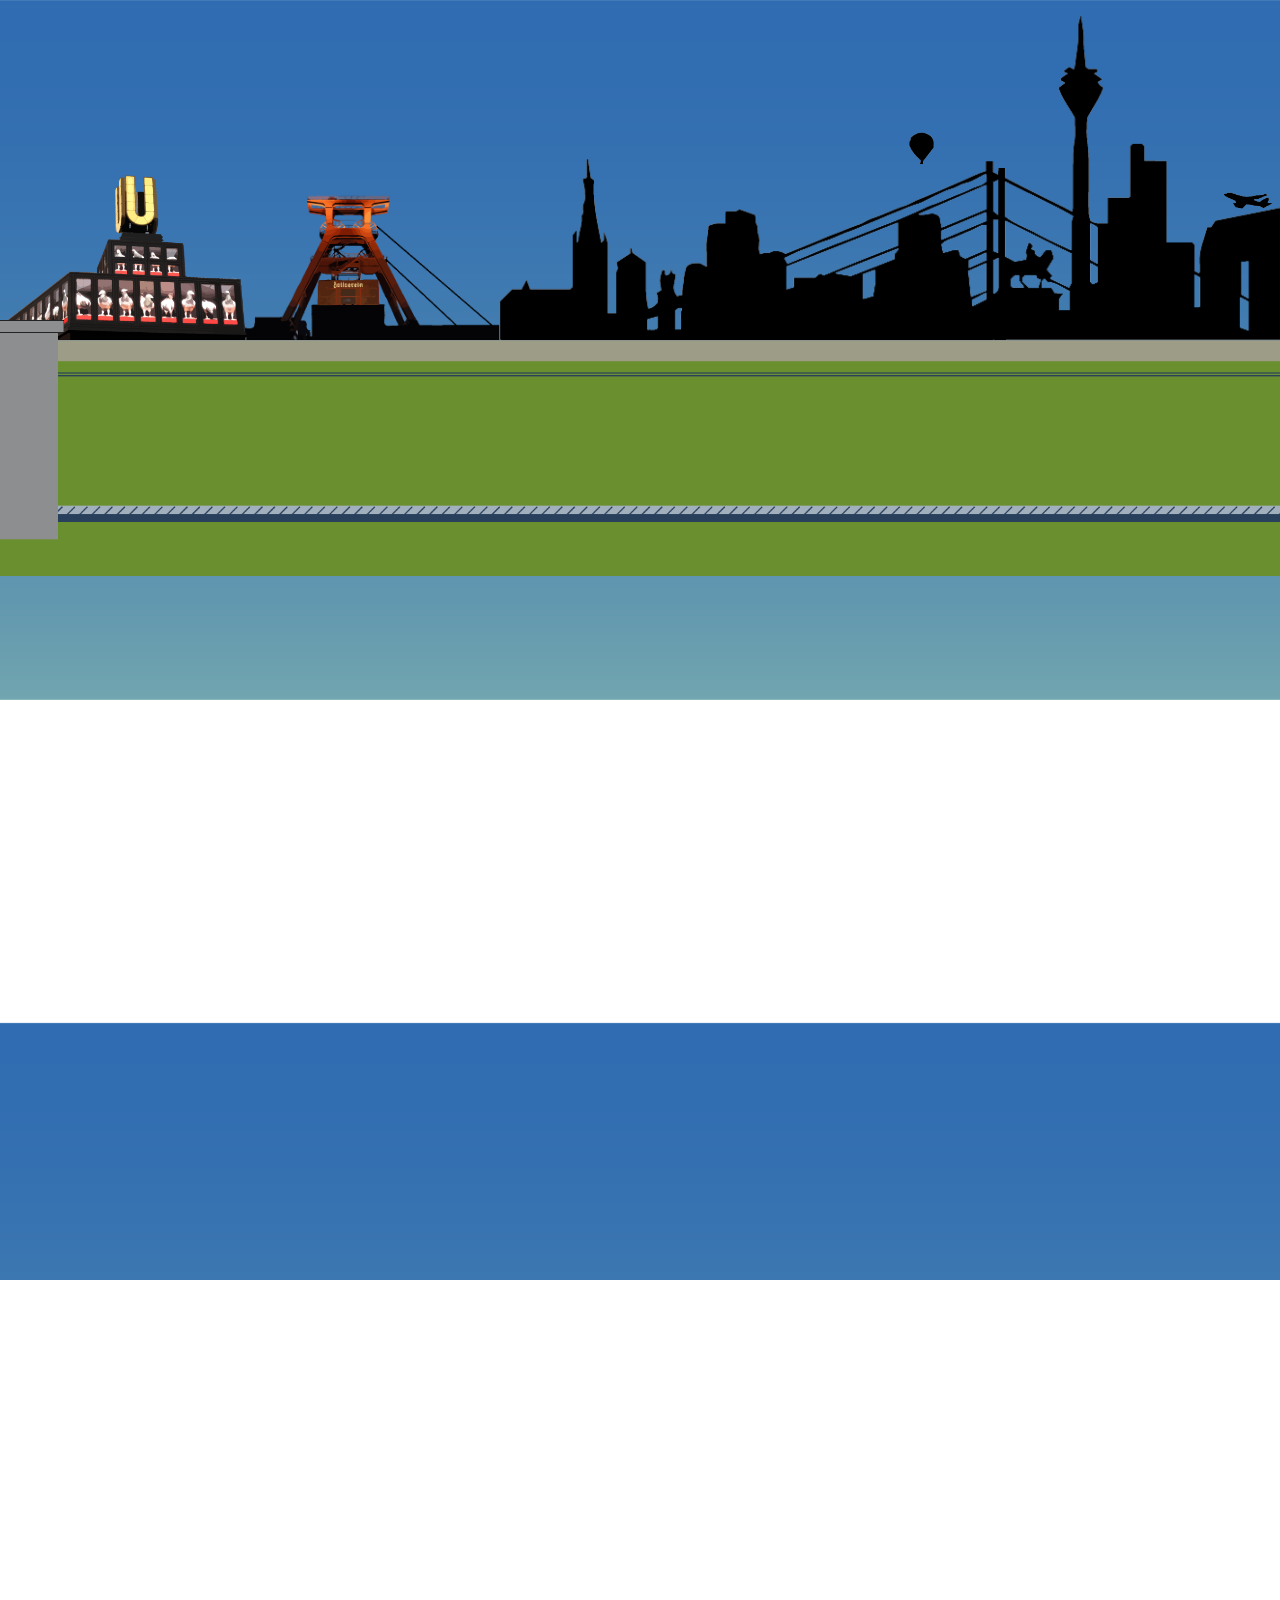
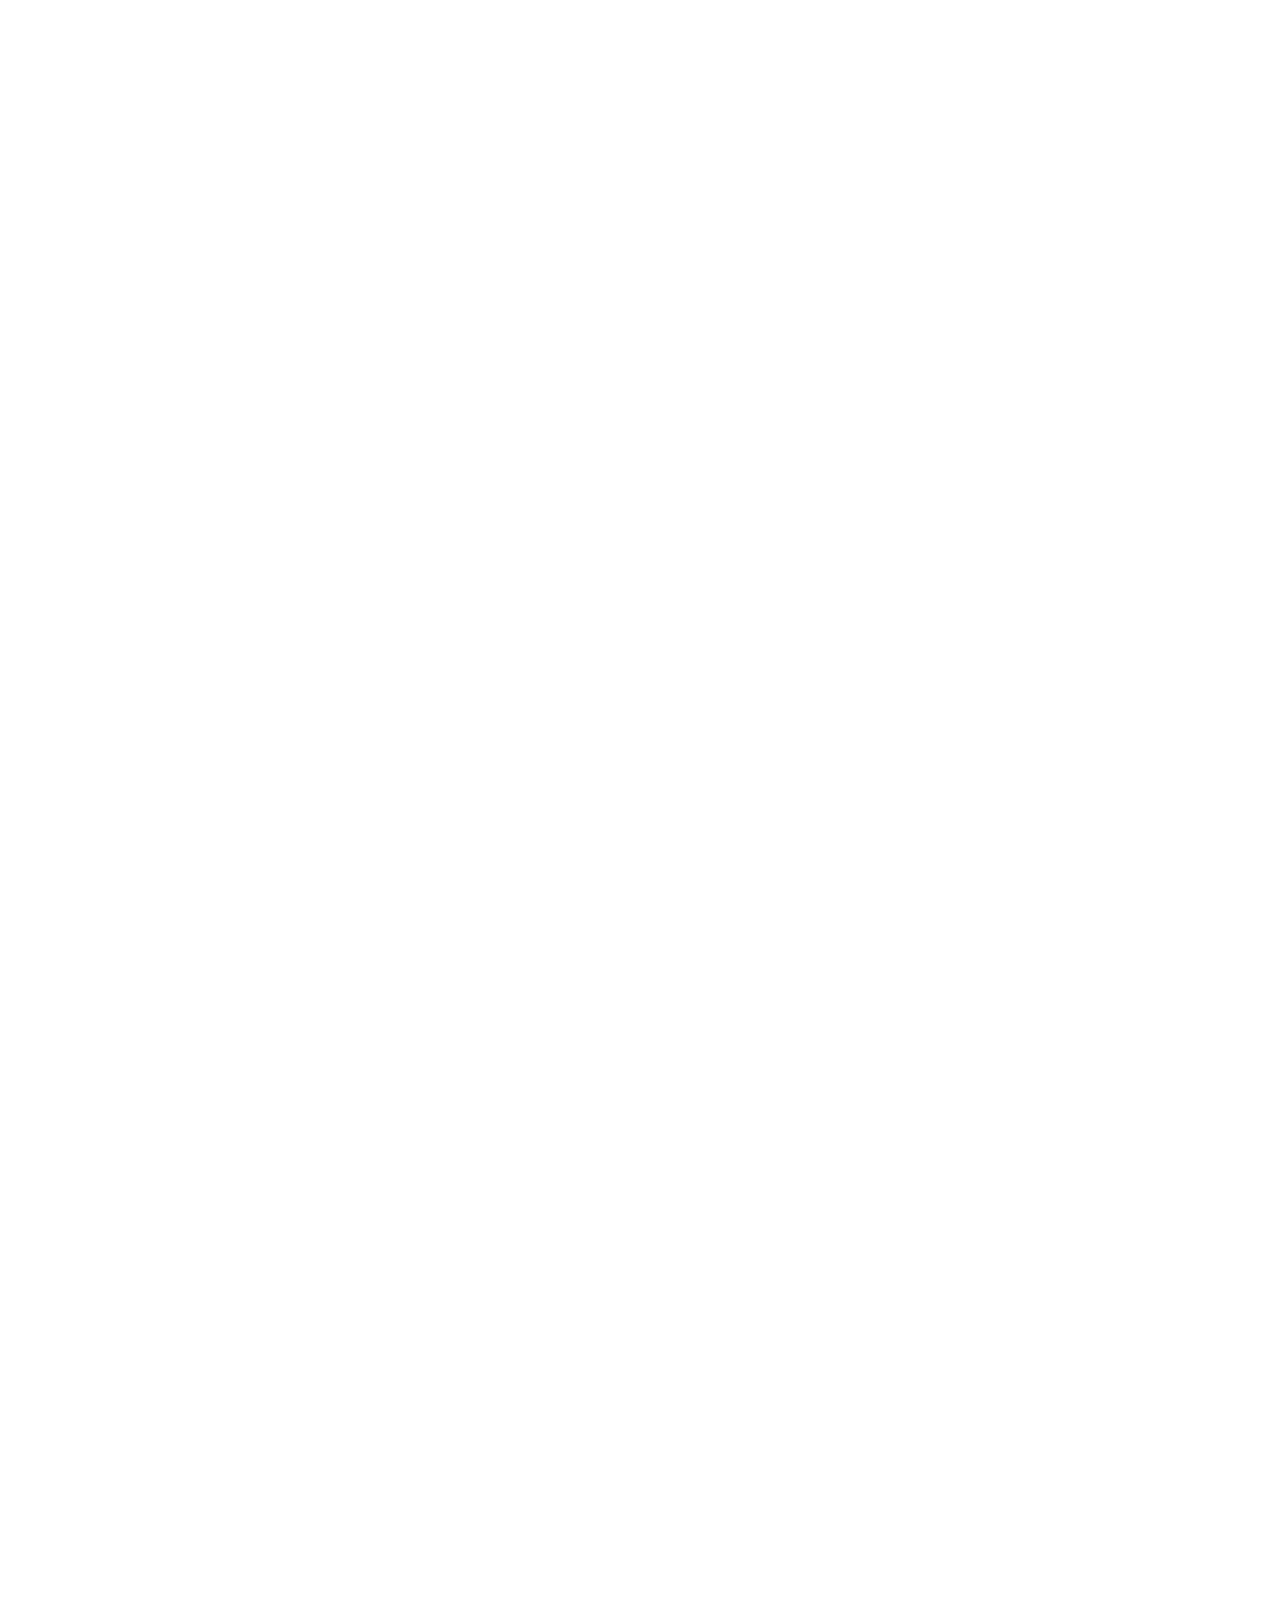
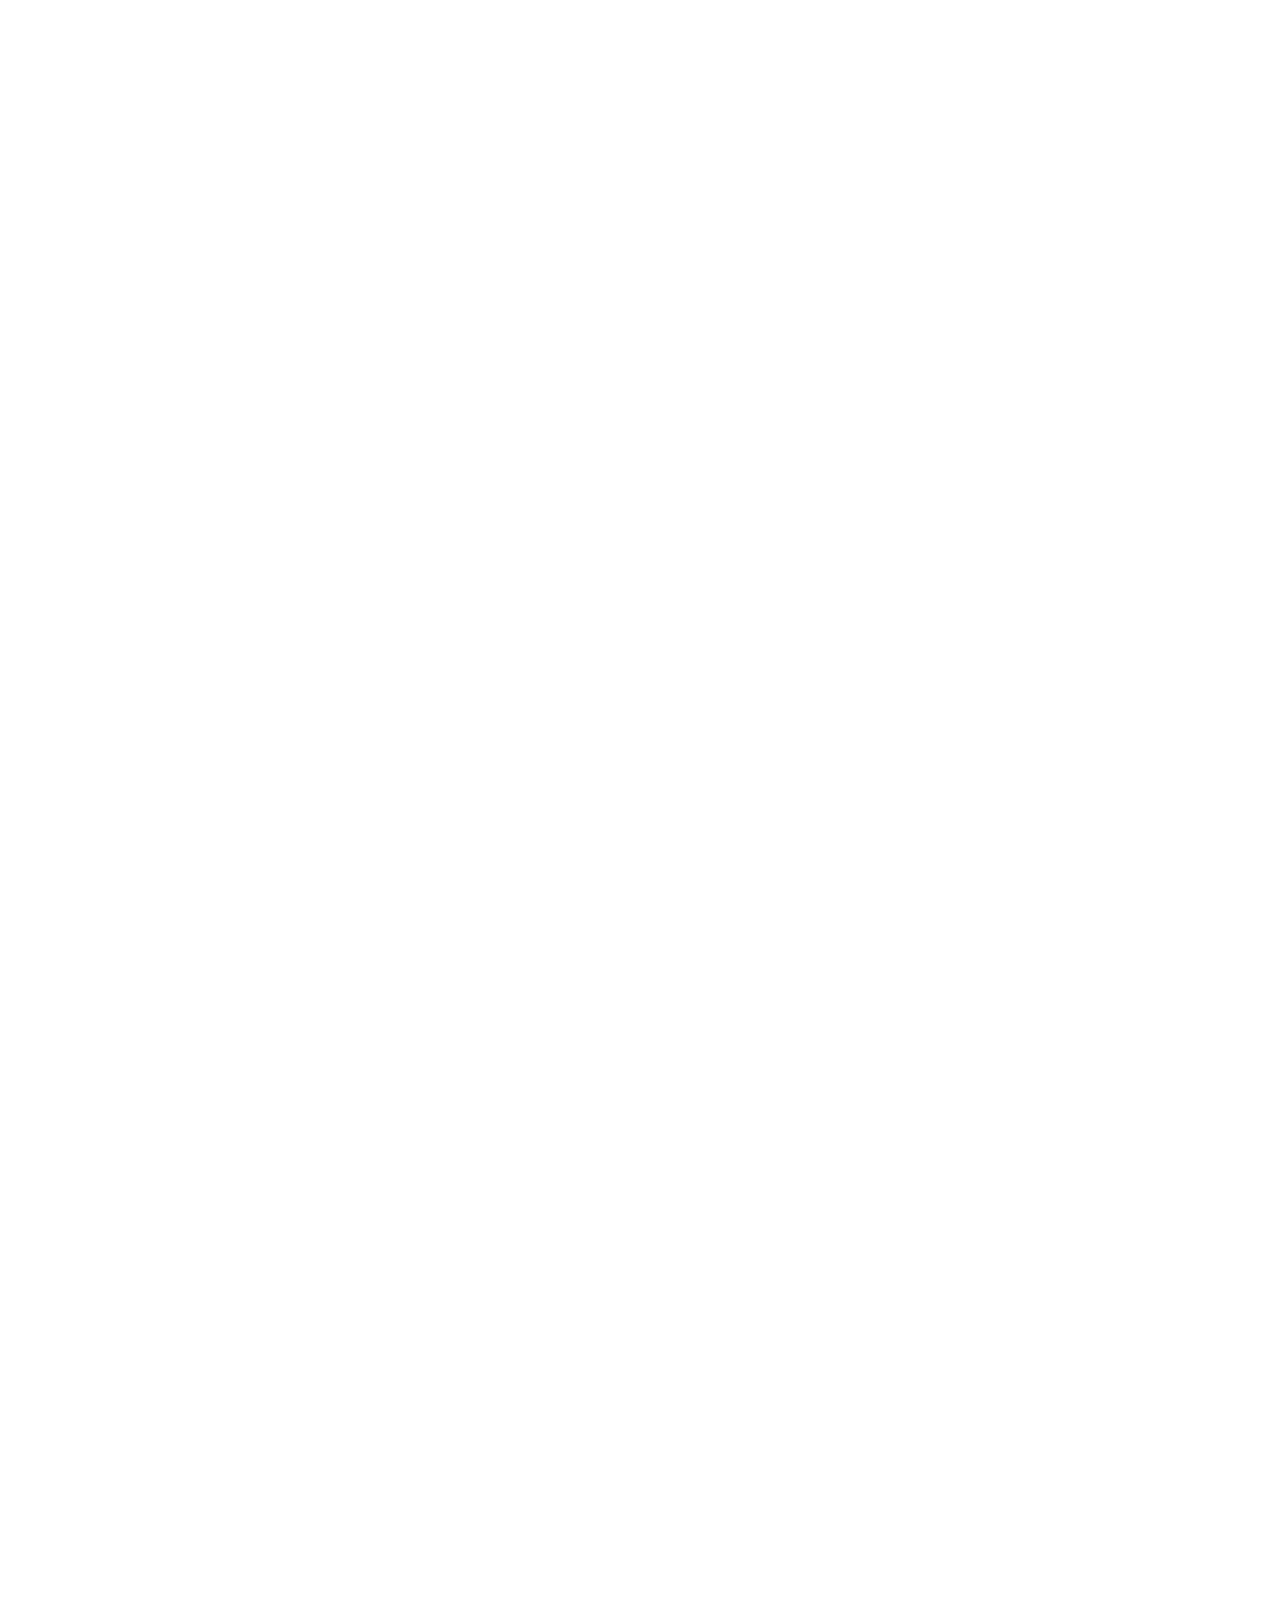
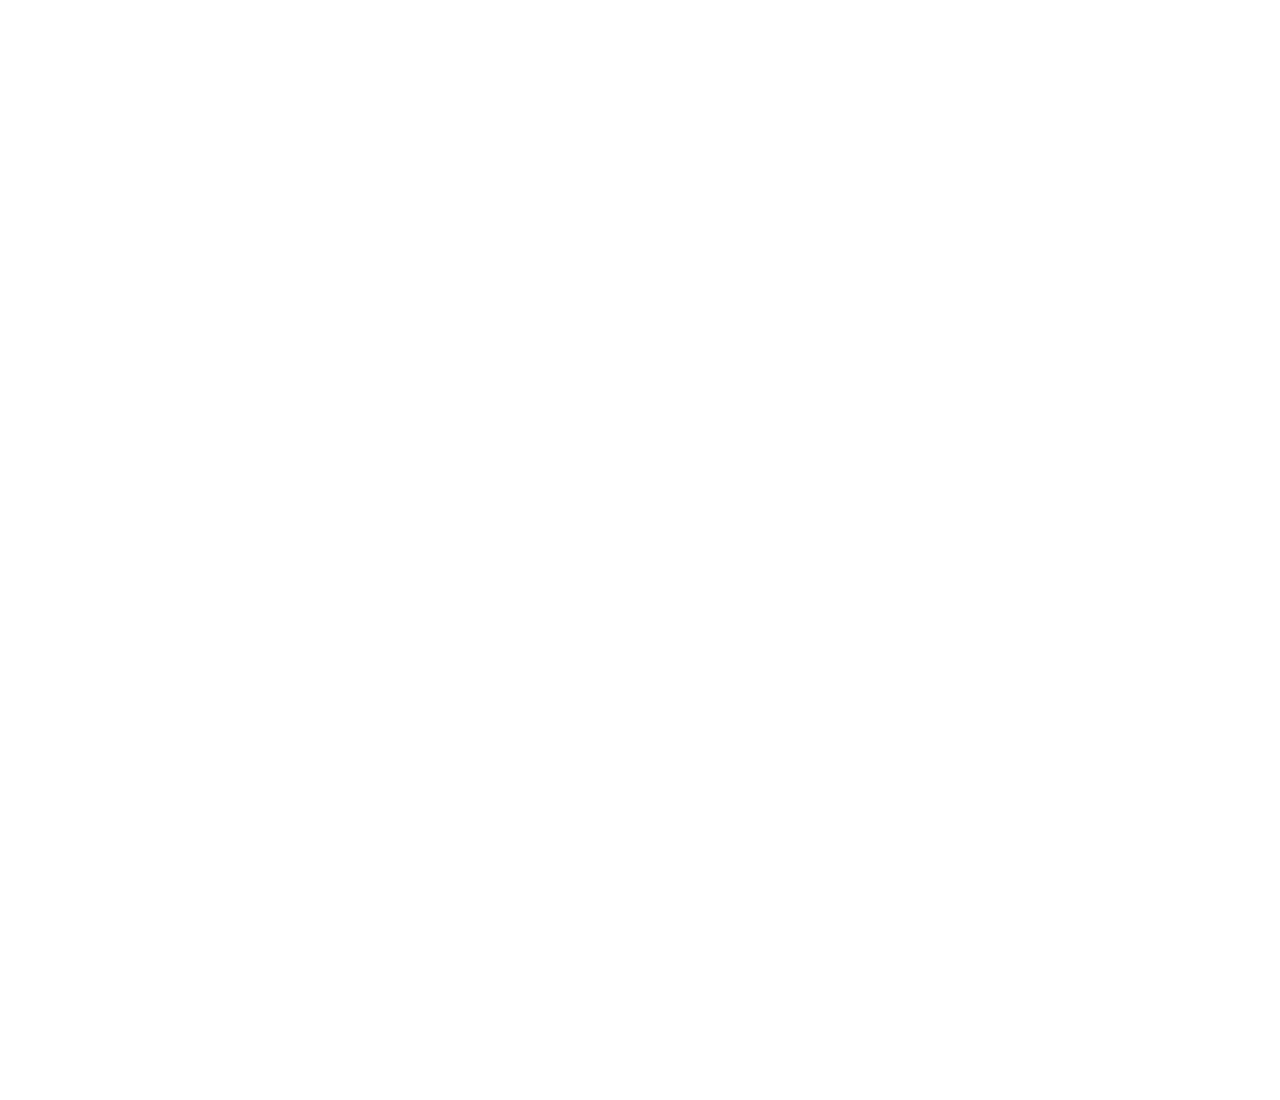
==== commit 2d981ffb: "SVGS entfernt" ====
--- a/szene_5/index.html
+++ b/szene_5/index.html
@@ -8,9 +8,7 @@
 </head>
 <body>
 
-    <div id="s5_nachtfahrt" data-0="display: block"
-         data-6000="transform:translateY(0vh)"
-         data-8000="transform: translateY(100vh); display: none">
+    <div id="s5_nachtfahrt">
         <div id="s5_hintergrund_himmel_hell">
         </div>
             <div id="s5_hintergrund_himmel_dunkel"
@@ -54,8 +52,7 @@
 
         <div id="s5_bahn"
              data-0="transform:translateX(-150vw)"
-             data-5000="transform:translateX(-50vw)"
-            data-6000="transform: translateX(100vw)">
+             data-800="transform:translateX(-50vw)">
             
         </div>
         
@@ -67,7 +64,7 @@
         
         <div id="s5_sonne"
              data-0="transform:translateX(0vw);margin-top:0vh"
-             data-600="transform:translateX(0vw);margin-top:0vh"
+             data-600="transform:translateX(10vw);margin-top:10vh"
              data-4000="transform:translateX(50vw);margin-top:60vh">
         </div>
         <div id="s5_flugzeug"
@@ -76,73 +73,15 @@
         </div>
         <div id="s5_ballon"
              data-0="transform:translateX(70vw)"
-            data-5000="transform:translateX(80vw)">
+             data-400="transform:translateX(100vw)"
+             data-5000="transform:translateX(10vw)">
         </div>
         <div id="s5_wolken"
              data-0="transform:translateX(0vw);opacity:1"
-             data-2500="transform:translateX(-35vw);opacity:1"
+             data-2500="transform:translateX(-20vw);opacity:1"
              data-5000="transform:translateX(-70vw);opacity:0.2">
         </div>
-        <div id="s5_sterne"
-            data-0="transform:translateX(0vw);opacity:0"
-                 data-2500="transform:translateX(0vw);opacity:0"
-                 data-4000="transform:translateX(0vw);opacity:0.1"
-                data-5000="opacity:0">
-        </div>
-    </div>
-    <div class="viewport"
-         data-0="display: none"
-         data-6000="transform:translateY(-300vh); display: block"
-         data-8000="transform: tranlateY(-150vh)"
-         data-10000="transform:translateY(0vh)">
-            <div id="outro"></div>
-
-
-            <section class="container" id="outro_jana1"
-                 data-9000="opacity: 0.5; transform:translate(-100%,0%);"
-                 data-12000=" opacity:1; transform:translate(0%,0%);">
-                <div></div>
-            </section>
-            <section class="container" id="outro_jana2"
-                 data-9000="opacity: 0.5; transform:translate(175%,50%);"
-                 data-12000=" opacity:1; transform:translate(0%,0%);">
-                <div></div>
-            </section>
-            <section class="container" id="outro_jana3"
-                 data-9000="opacity: 0.5;transform:translate(100%,0%);"
-                 data-12000="opacity:1; transform:translate(0%,0%);">
-                <div></div>
-            </section>
-            <section class="container" id="outro_jana4"
-                 data-9000="opacity: 0.5; transform:translate(100%,0%);"
-                 data-12000=" opacity:1; transform:translate(0%,0%);">
-                <div></div>
-            </section>
-            <section class="container" id="outro_jana5"
-                 data-9000="opacity: 0.5; transform:translate(-175%,0%);"
-                 data-12000=" opacity:1; transform:translate(0%,0%);">
-                <div></div>
-            </section>
-            <section class="container" id="outro_jana6"
-                 data-9000="opacity: 0.5; transform:translate(100%,-50%);"
-                 data-12000=" opacity:1; transform:translate(0%,0%);">
-                <div></div>
-            </section>
-            <section class="container" id="outro_jana7"
-                 data-9000="opacity: 0.5; transform:translate(100%,75%);"
-                 data-12000=" opacity:1; transform:translate(0%,0%);">
-                <div></div>
-            </section>
-            <section class="container" id="outro_jana8"
-                 data-9000="opacity: 0.5; transform:translate(-100%,75%);"
-                 data-12000=" opacity:1; transform:translate(0%,0%);">
-                <div></div>
-            </section>
-
-            <section class="container" id="outro_janalinien" data-12000="opacity: 0;"
-                     data-13000=" opacity:0.5;">
-                <div></div>
-            </section>
+        
     </div>
     <script type="text/javascript" src="skrollr.min.js"></script>
     <script type="text/javascript">
--- a/szene_5/s5.css
+++ b/szene_5/s5.css
@@ -1,15 +1,10 @@
 body{
     margin:0;
 }
-#s5_nachtfahrt, .viewport{
+#s5_nachtfahrt{
     width: 100vw;
     height: 100vh;
     position: fixed;
-}
-
-#s5_nachtfahrt{
-
-    z-index: 5;
 }
 
 #s5_hintergrund_himmel_hell {
@@ -31,15 +26,6 @@
     z-index:-4;
 }
 
-#s5_sterne {
-
-    width: 200vw;
-    height: 100vw;
-    /*background-image: url(img/sterne.gif);*/
-    position: absolute;
-    z-index:-3;
-    background-repeat: repeat;
-}
 
 #s5_hintergrund_landschaft{
     width: 200vw;
@@ -87,7 +73,7 @@
     margin-top: 9.5vw;
     width: 16vw;
     height: 17vw;
-    /*background-image: url(img/bayer_kreuz-01.gif);*/
+    background-image: url(img/bayer_kreuz-01.gif);
     background-size: contain;
     position: absolute;
     background-repeat: no-repeat;
@@ -118,7 +104,7 @@
 #s5_sonne {
     width: 10vw;
     height: 10vw;
-    /*background-image: url(img/sonne.svg);*/
+    background-image: url(img/sonne-01.png);
     position: absolute;
     background-size: contain;
     background-repeat: no-repeat;
@@ -161,63 +147,11 @@
     margin-top:3vw;
     width:200vw;
     height: 15vw;
-    /*background-image: url(img/hintergrund_wolken.svg);*/
+    background-image: url(img/hintergrund_wolken-01.png);
     background-repeat: repeat-x;
     background-size: contain;
     position: absolute;
     z-index: 2;
 }
 
-#outro{
-    background-image: url(img/nachthimmel.png);
-    width: 100vw;
-    height: 300vh;
-    background-size: cover;
-    z-index: -4;
-}
 
-#outro_jana1 div{
-    background-image: url(imgOutro/outro_jana1.png);
-
-}
-#outro_jana2 div{
-    background-image: url(imgOutro/outro_jana2.png);
-
-}
-#outro_jana3 div{
-    background-image: url(imgOutro/outro_jana3.png);
-
-}
-#outro_jana4 div{
-    background-image: url(imgOutro/outro_jana4.png);
-
-}
-#outro_jana5 div{
-    background-image: url(imgOutro/outro_jana5.png);
-
-}
-#outro_jana6 div{
-    background-image: url(imgOutro/outro_jana6.png);
-
-}
-#outro_jana7 div{
-    background-image: url(imgOutro/outro_jana7.png);
-
-}
-#outro_jana8 div{
-    background-image: url(imgOutro/outro_jana8.png);
-
-}
-#outro_janalinien div{
-    background-image: url(imgOutro/outro_janalinien.png);
-}
-
-.container, .container div{
-    position: absolute;
-    width: 100vw;
-    height: 100vh;
-    background-size: contain;
-    background-repeat:no-repeat;
-    background-position: center;
-    top:5vh;
-}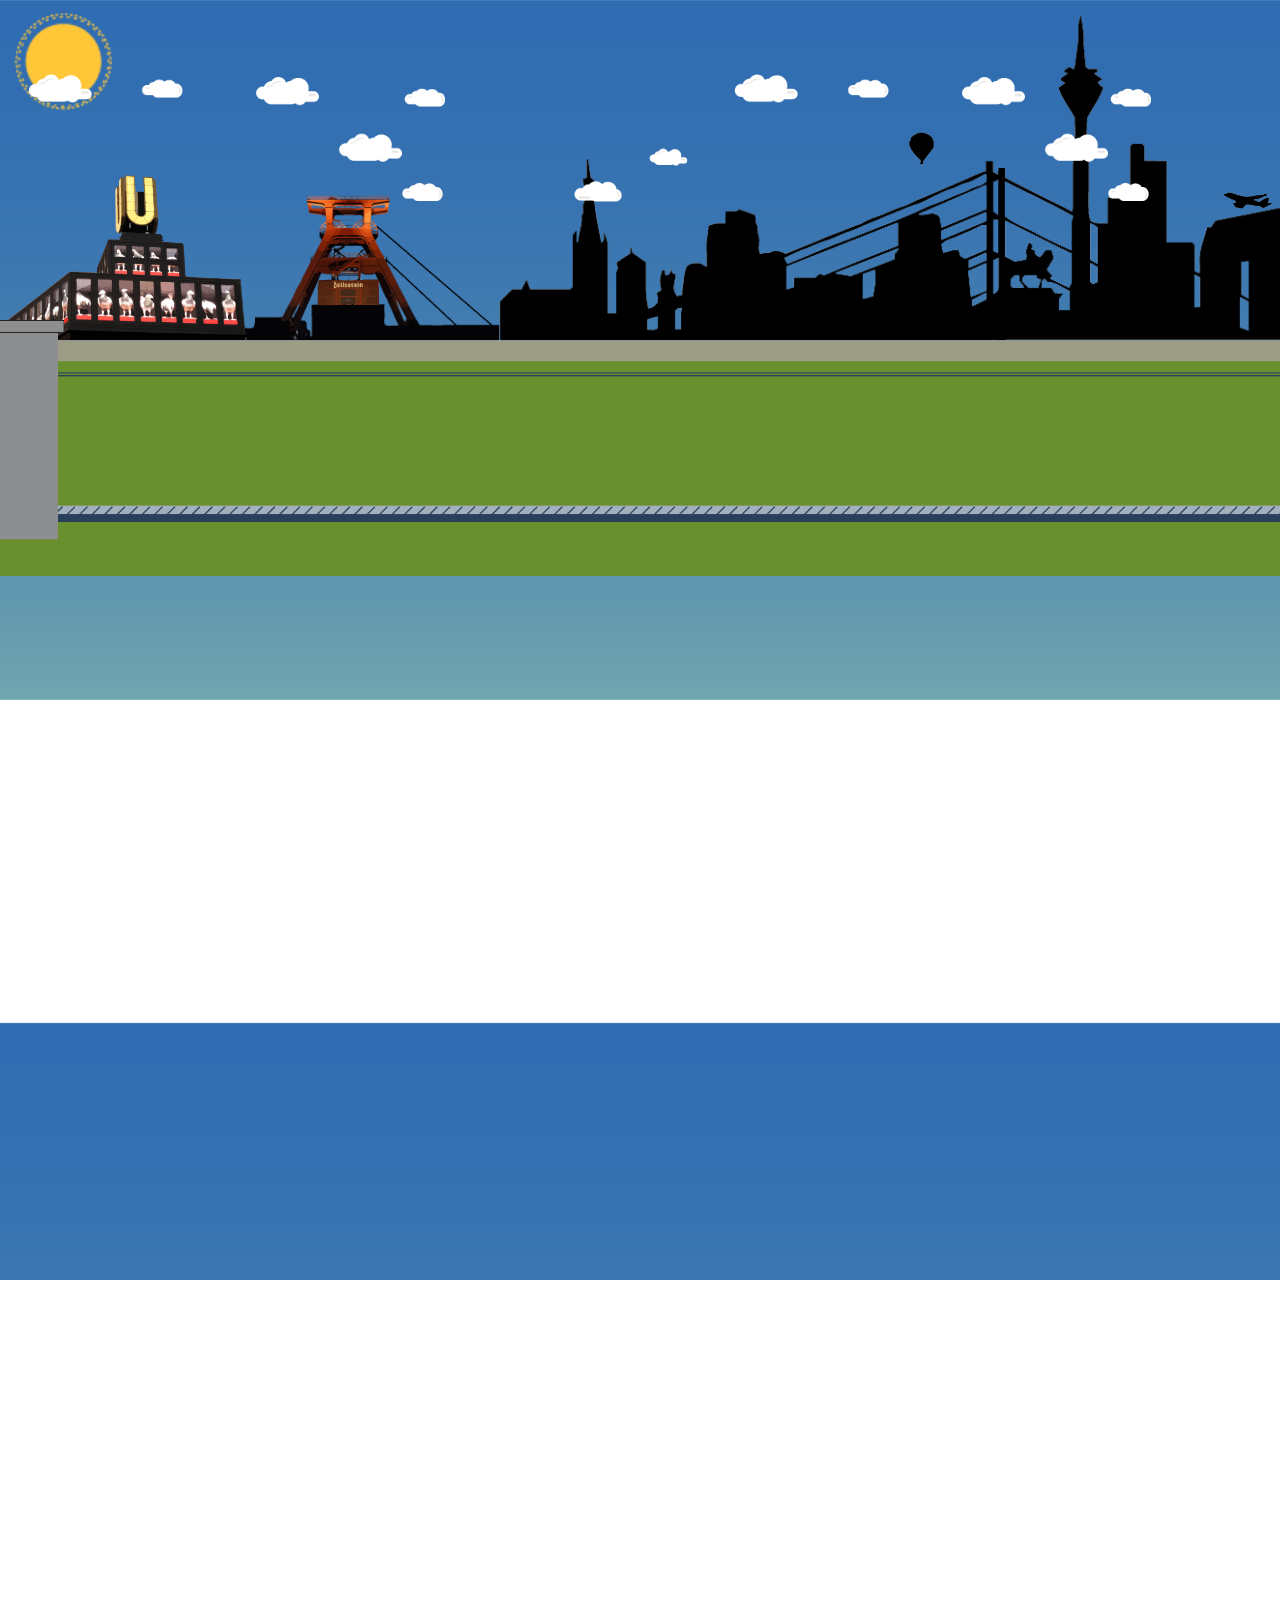
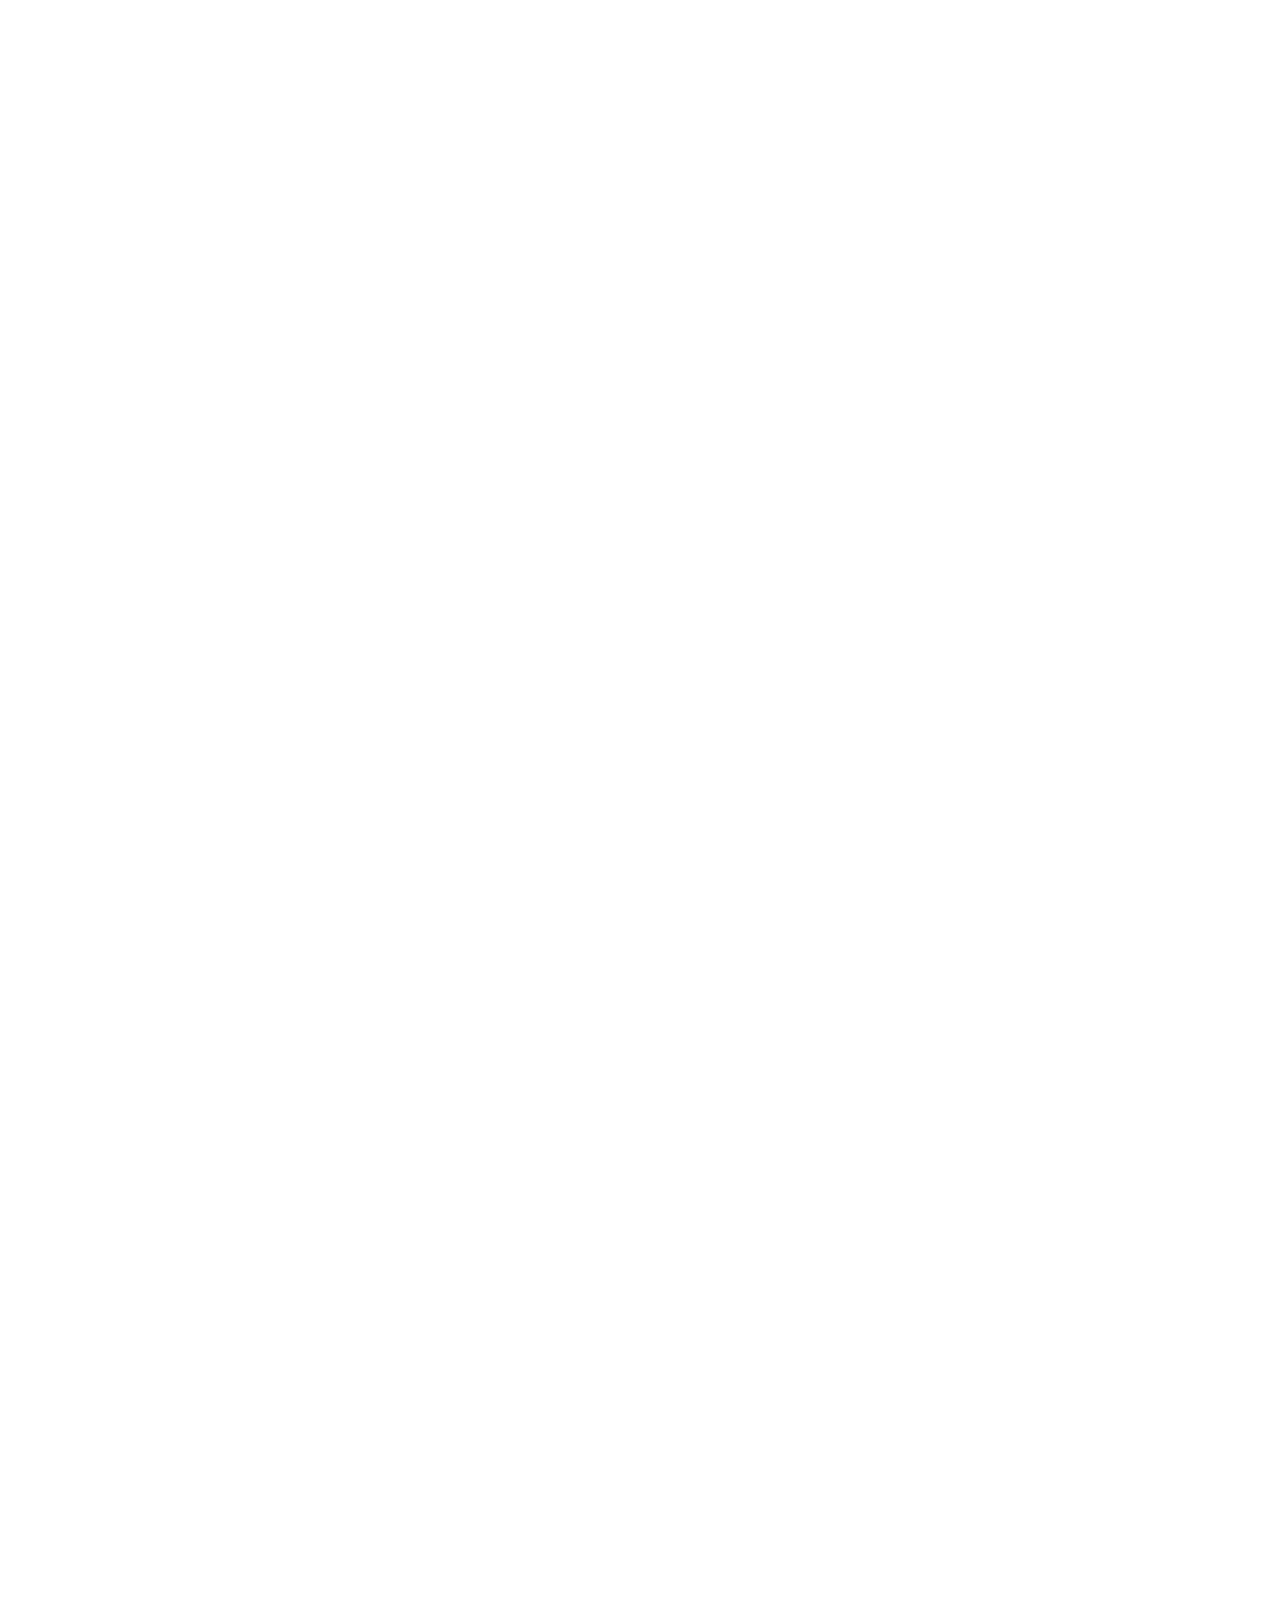
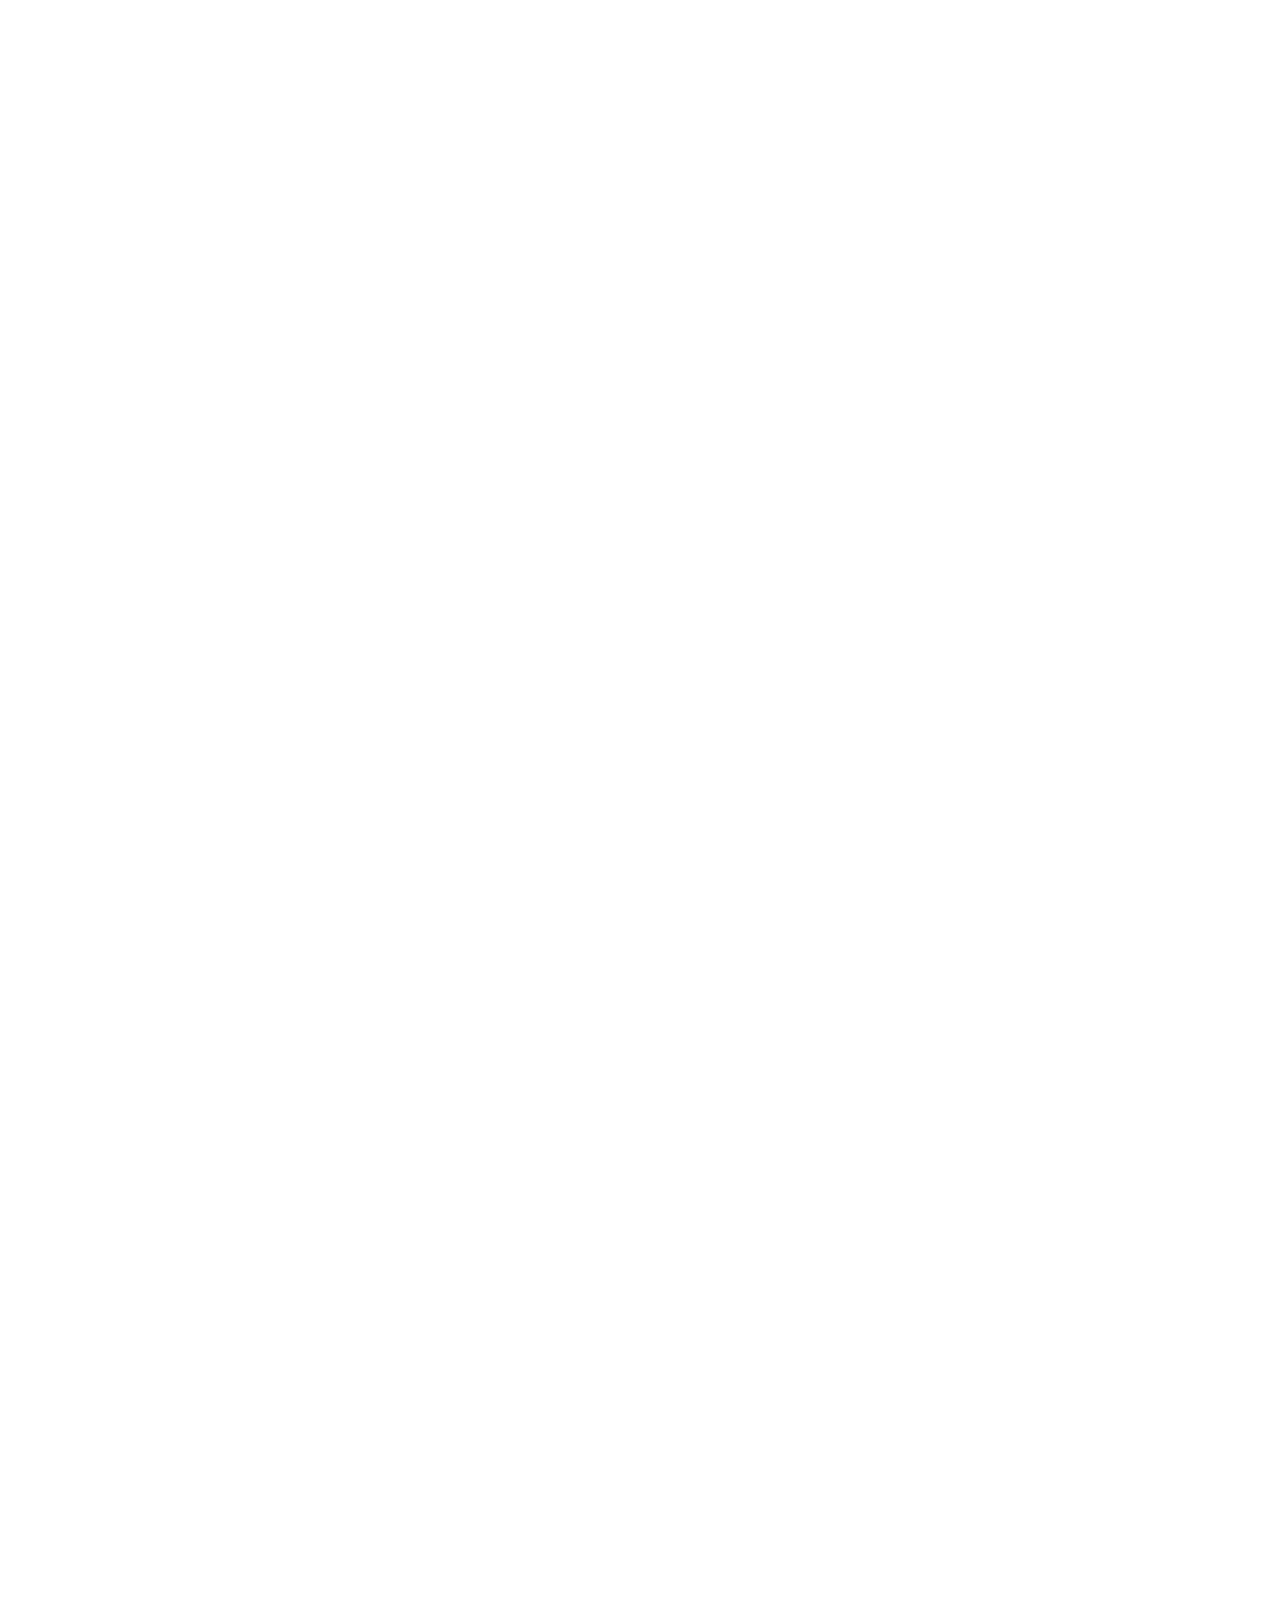
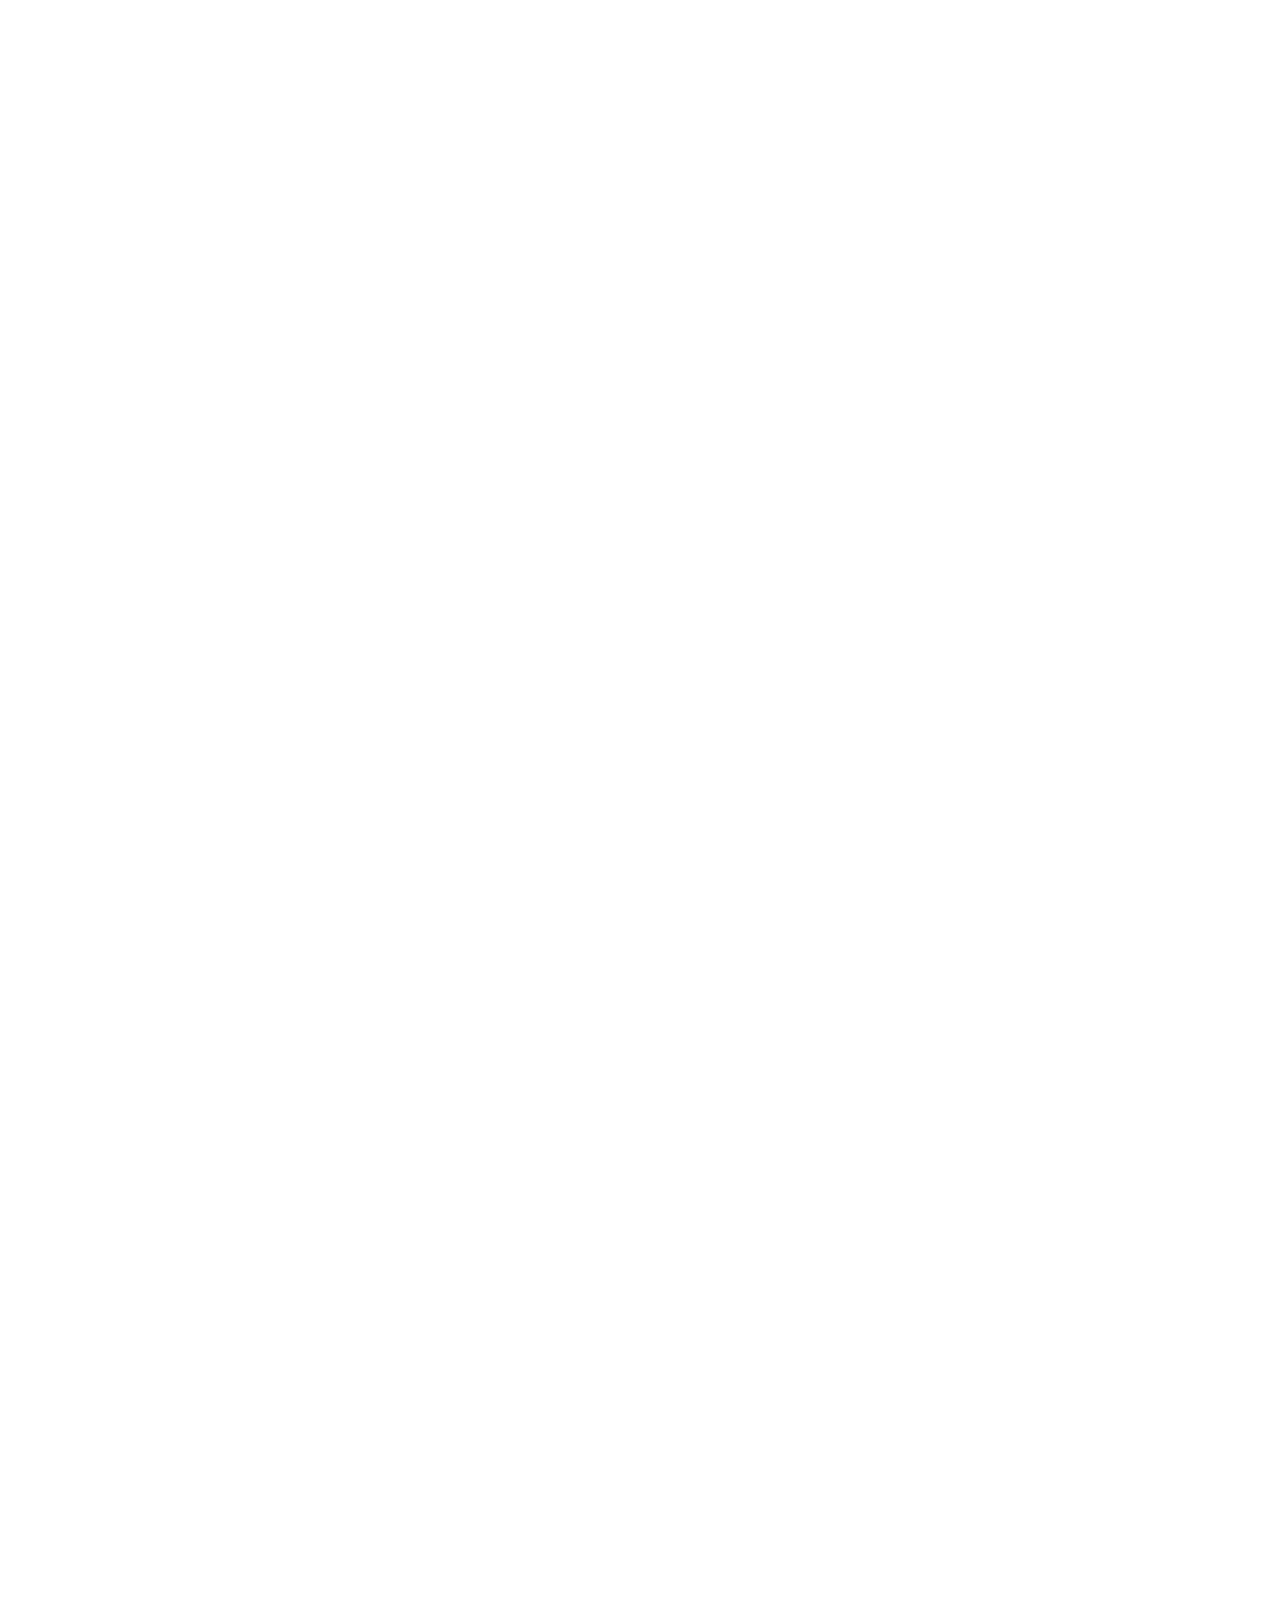
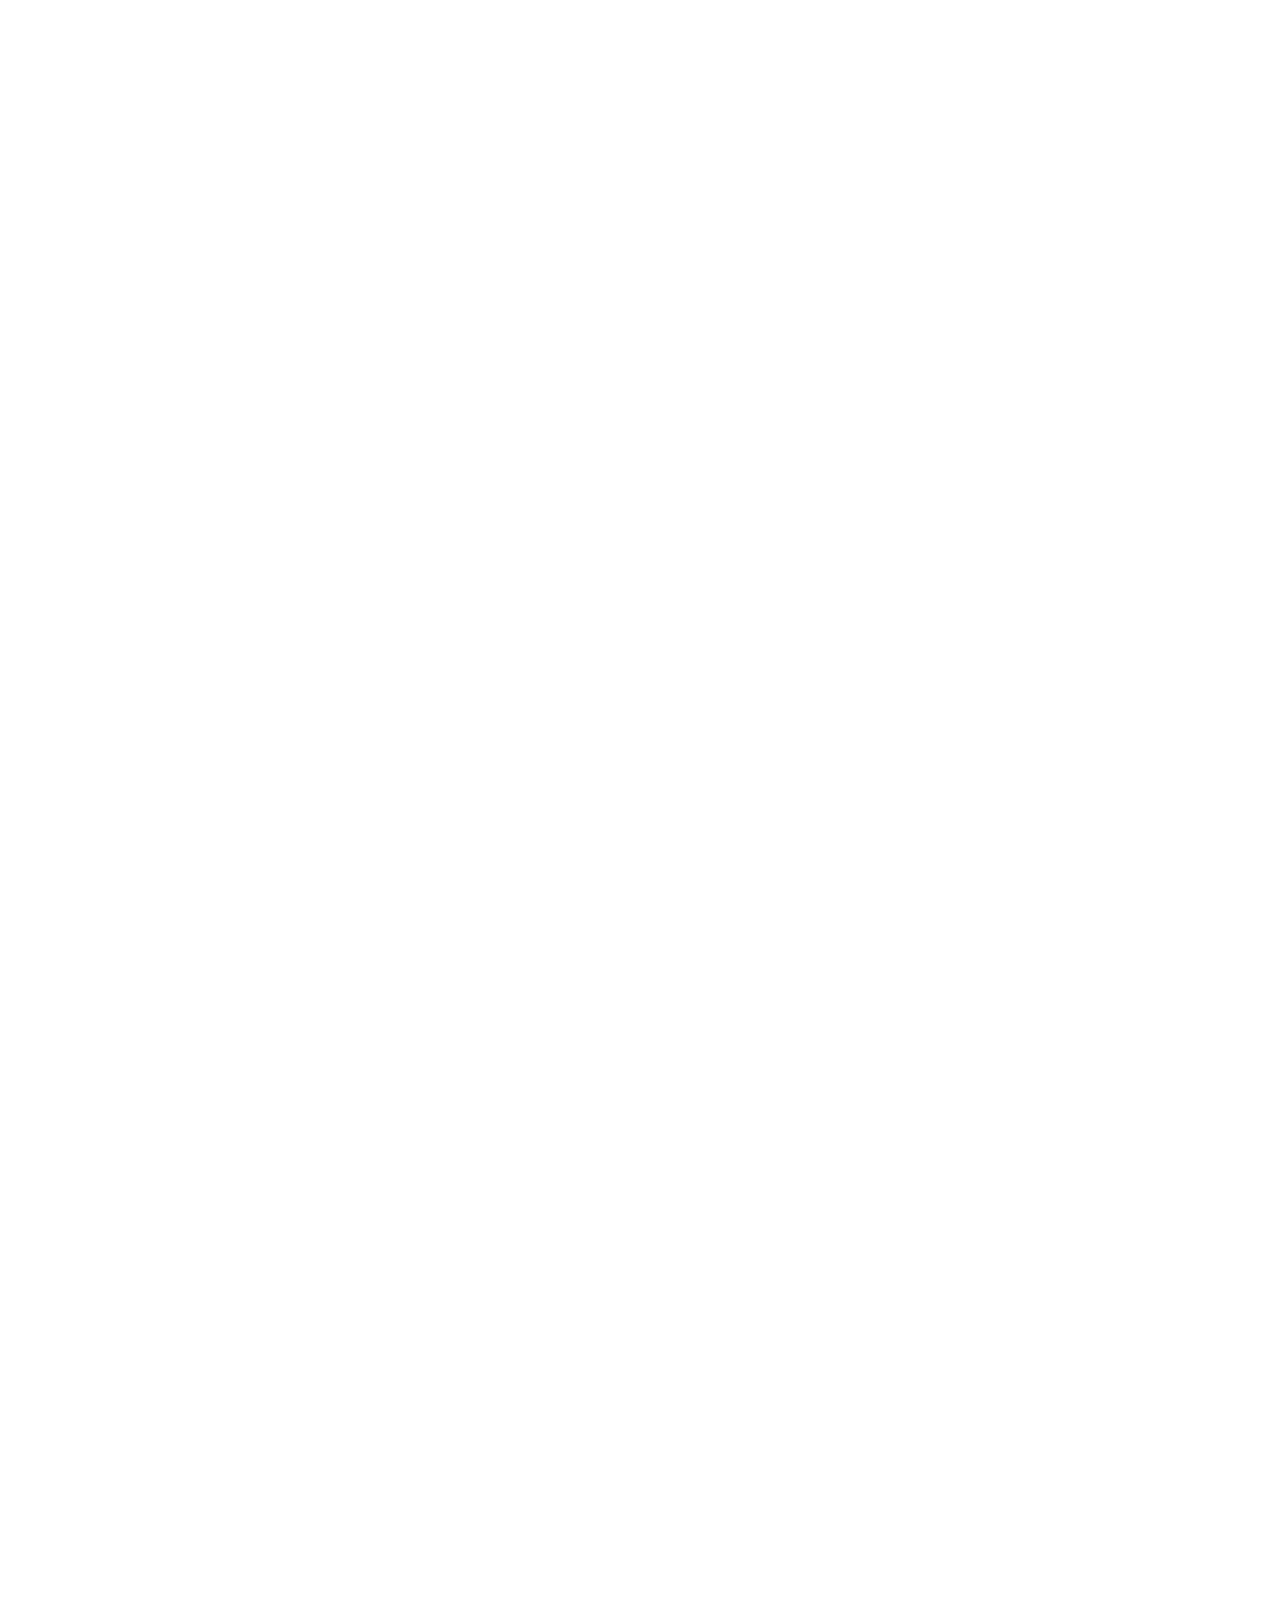
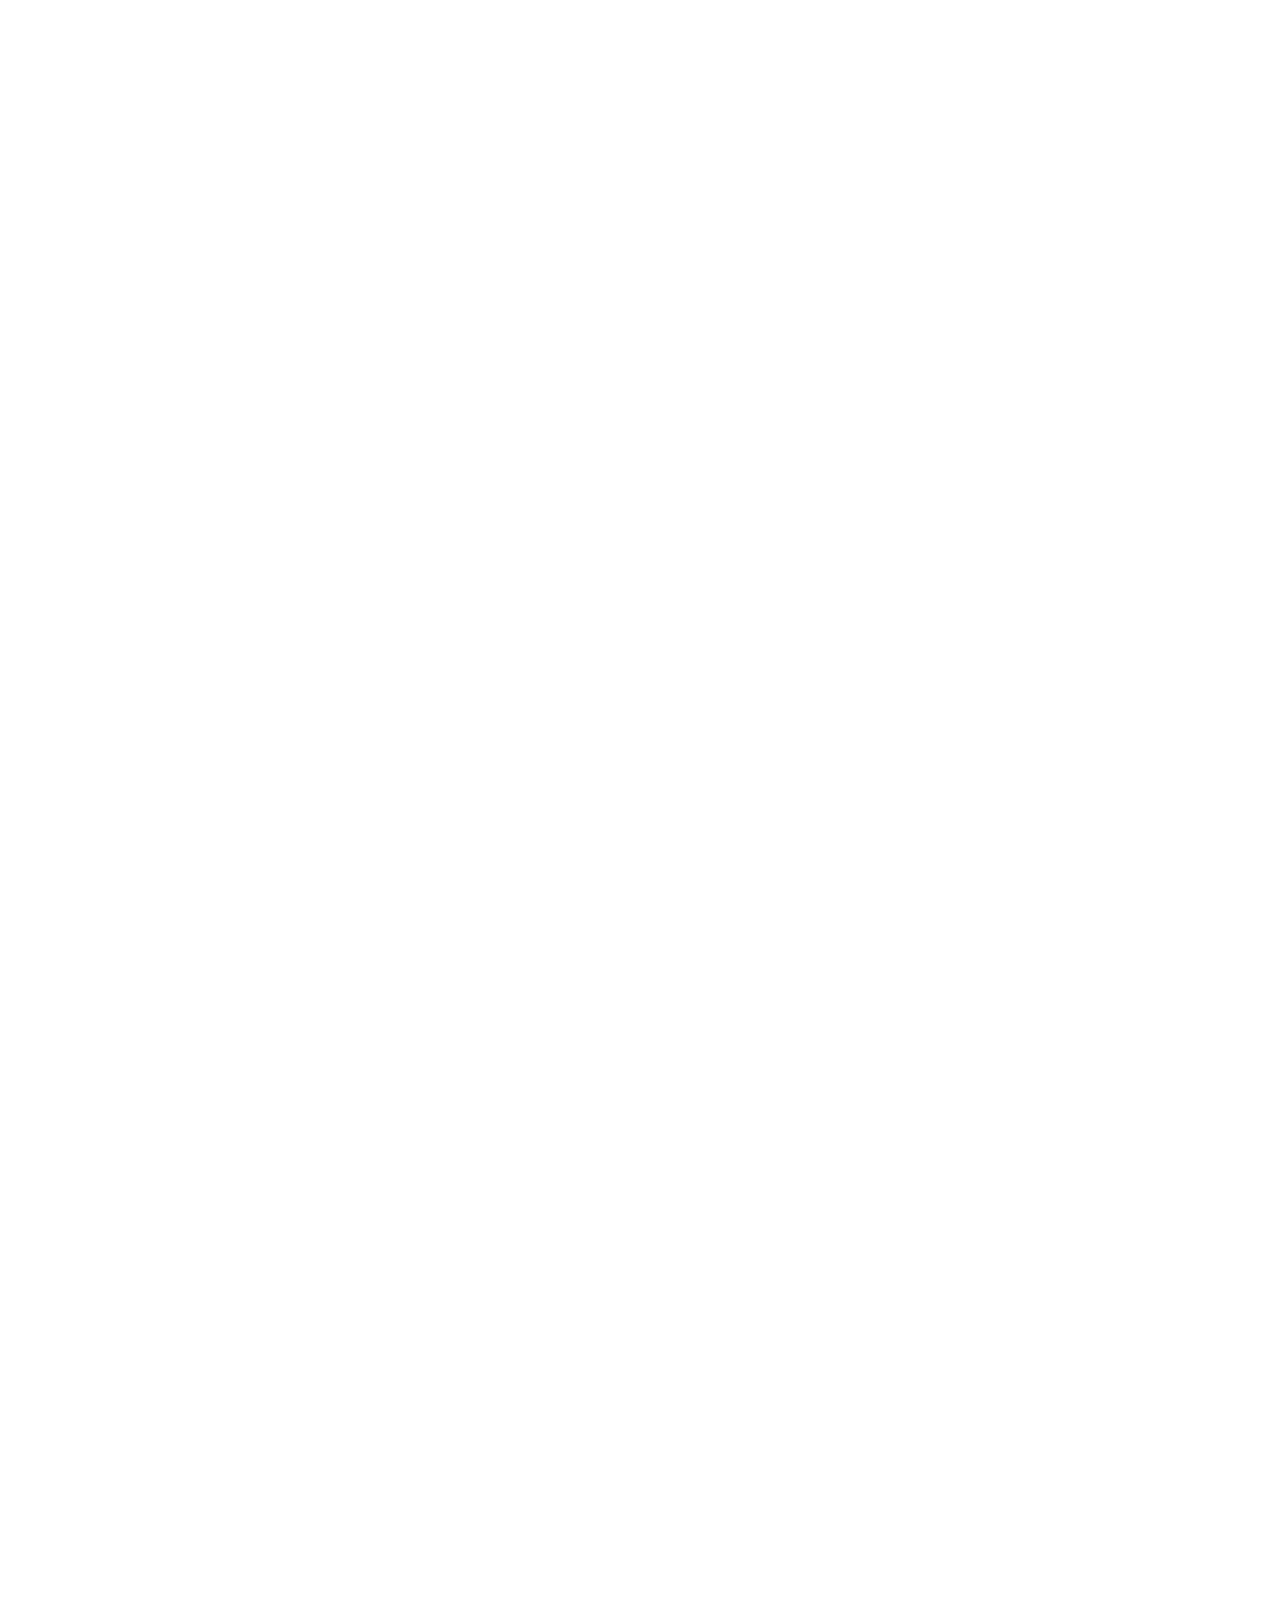
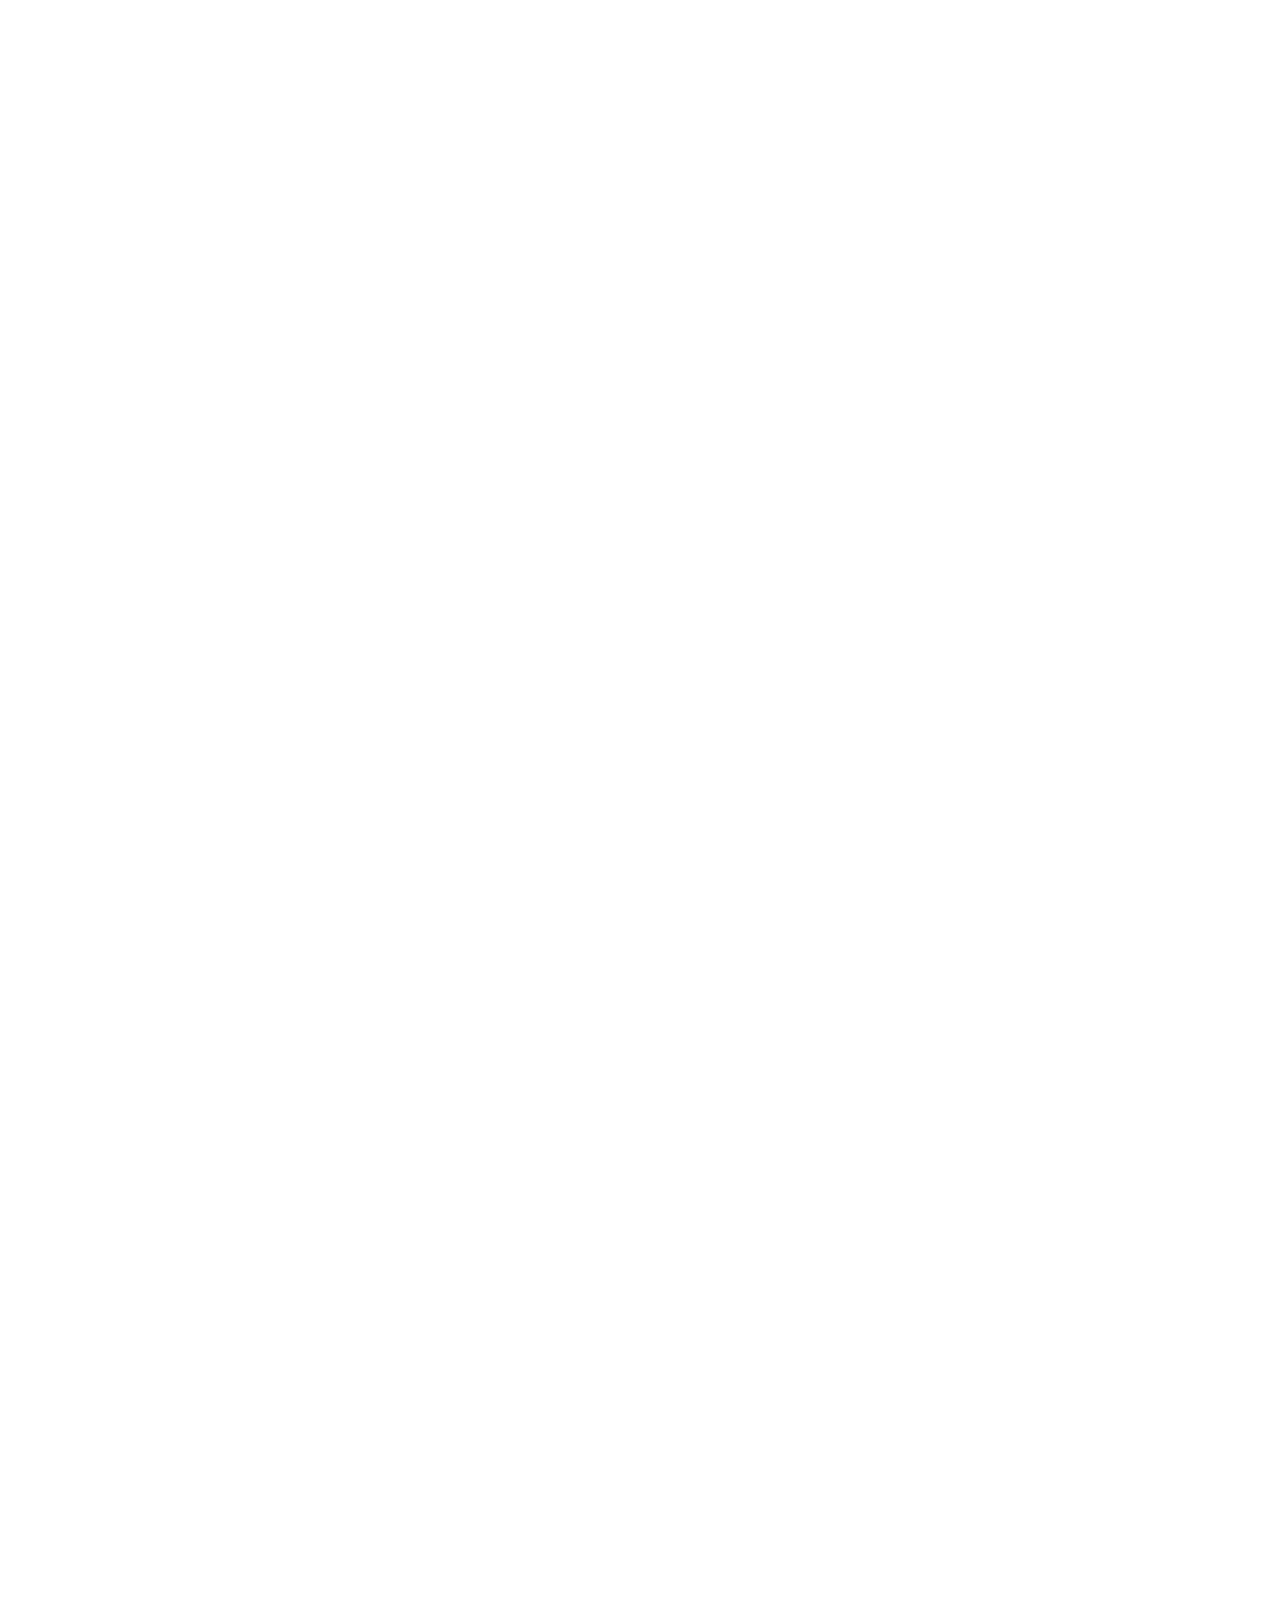
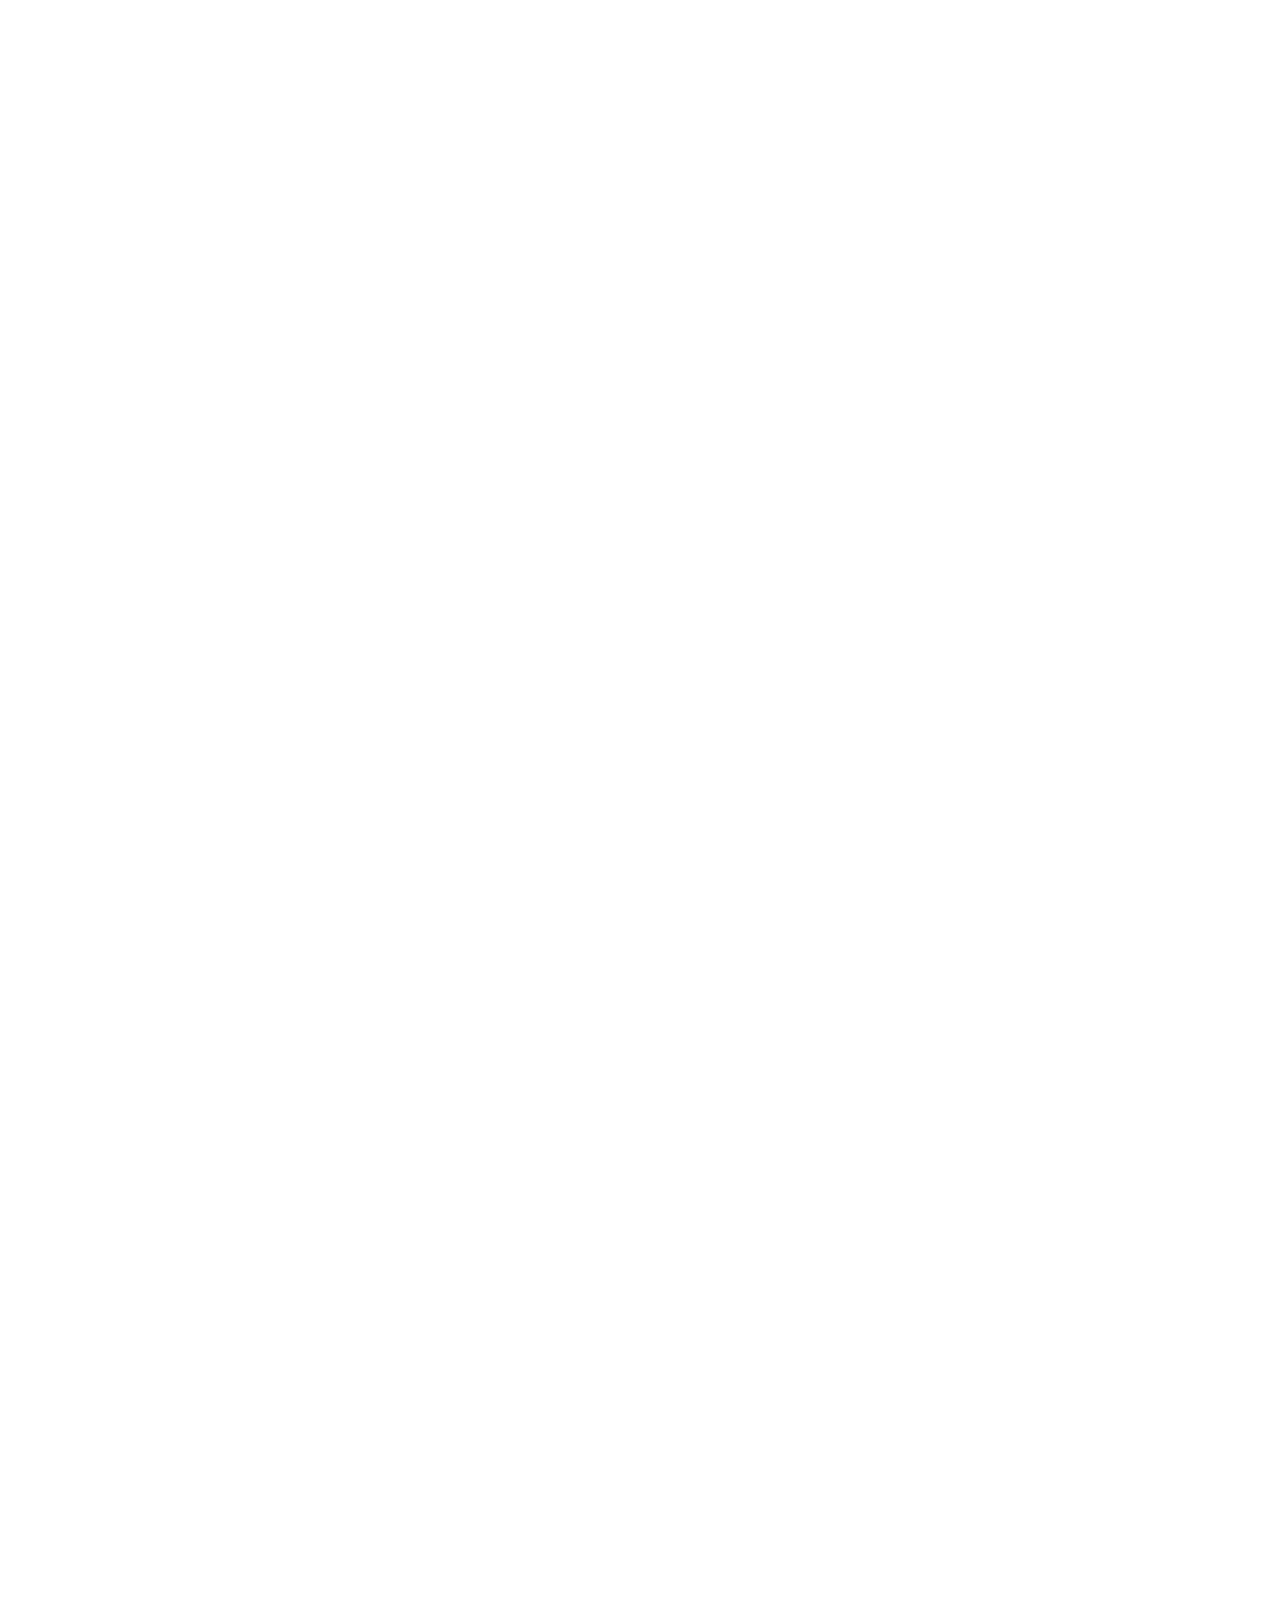
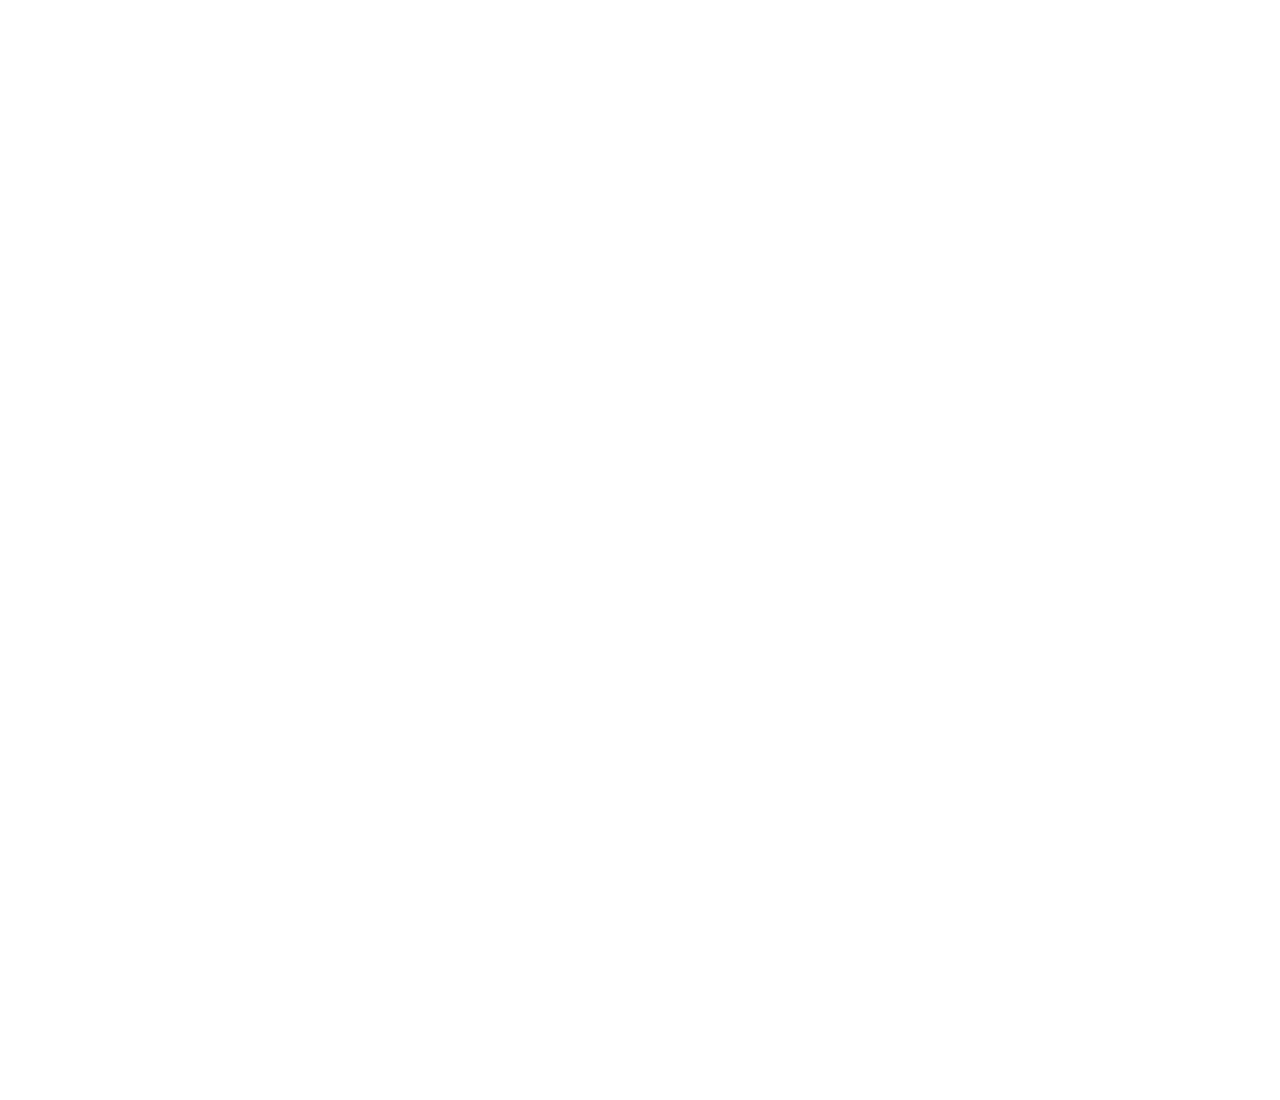
==== commit 9b10f63d: "funfact eingefuegt" ====
--- a/szene_5/index.html
+++ b/szene_5/index.html
@@ -8,7 +8,9 @@
 </head>
 <body>
 
-    <div id="s5_nachtfahrt">
+    <div id="s5_nachtfahrt" data-0="display: block"
+         data-6000="transform:translateY(0vh)"
+         data-8000="transform: translateY(100vh); display: none">
         <div id="s5_hintergrund_himmel_hell">
         </div>
             <div id="s5_hintergrund_himmel_dunkel"
@@ -52,7 +54,8 @@
 
         <div id="s5_bahn"
              data-0="transform:translateX(-150vw)"
-             data-800="transform:translateX(-50vw)">
+             data-5000="transform:translateX(-50vw)"
+            data-6000="transform: translateX(100vw)">
             
         </div>
         
@@ -64,7 +67,7 @@
         
         <div id="s5_sonne"
              data-0="transform:translateX(0vw);margin-top:0vh"
-             data-600="transform:translateX(10vw);margin-top:10vh"
+             data-600="transform:translateX(0vw);margin-top:0vh"
              data-4000="transform:translateX(50vw);margin-top:60vh">
         </div>
         <div id="s5_flugzeug"
@@ -73,15 +76,73 @@
         </div>
         <div id="s5_ballon"
              data-0="transform:translateX(70vw)"
-             data-400="transform:translateX(100vw)"
-             data-5000="transform:translateX(10vw)">
+            data-5000="transform:translateX(80vw)">
         </div>
         <div id="s5_wolken"
              data-0="transform:translateX(0vw);opacity:1"
-             data-2500="transform:translateX(-20vw);opacity:1"
+             data-2500="transform:translateX(-35vw);opacity:1"
              data-5000="transform:translateX(-70vw);opacity:0.2">
         </div>
-        
+        <div id="s5_sterne"
+            data-0="transform:translateX(0vw);opacity:0"
+                 data-2500="transform:translateX(0vw);opacity:0"
+                 data-4000="transform:translateX(0vw);opacity:0.1"
+                data-5000="opacity:0">
+        </div>
+    </div>
+    <div class="viewport"
+         data-0="display: none"
+         data-6000="transform:translateY(-300vh); display: block"
+         data-8000="transform: tranlateY(-150vh)"
+         data-10000="transform:translateY(0vh)">
+            <div id="outro"></div>
+
+
+            <section class="container" id="outro_jana1"
+                 data-9000="opacity: 0.5; transform:translate(-100vw,0vw);"
+                 data-12000=" opacity:1; transform:translate(0vw,0vw);">
+                <div></div>
+            </section>
+            <section class="container" id="outro_jana2"
+                 data-9000="opacity: 0.5; transform:translate(175vw,50vw);"
+                 data-12000=" opacity:1; transform:translate(0vw,0vw);">
+                <div></div>
+            </section>
+            <section class="container" id="outro_jana3"
+                 data-9000="opacity: 0.5;transform:translate(100vw,0vw);"
+                 data-12000="opacity:1; transform:translate(0vw,0vw);">
+                <div></div>
+            </section>
+            <section class="container" id="outro_jana4"
+                 data-9000="opacity: 0.5; transform:translate(100vw,0vw);"
+                 data-12000=" opacity:1; transform:translate(0vw,0vw);">
+                <div></div>
+            </section>
+            <section class="container" id="outro_jana5"
+                 data-9000="opacity: 0.5; transform:translate(-175vw,0vw);"
+                 data-12000=" opacity:1; transform:translate(0vw,0vw);">
+                <div></div>
+            </section>
+            <section class="container" id="outro_jana6"
+                 data-9000="opacity: 0.5; transform:translate(100vw,-50vw);"
+                 data-12000=" opacity:1; transform:translate(0vw,0vw);">
+                <div></div>
+            </section>
+            <section class="container" id="outro_jana7"
+                 data-9000="opacity: 0.5; transform:translate(100vw,75vw);"
+                 data-12000=" opacity:1; transform:translate(0vw,0vw);">
+                <div></div>
+            </section>
+            <section class="container" id="outro_jana8"
+                 data-9000="opacity: 0.5; transform:translate(-100vw,75vw);"
+                 data-12000=" opacity:1; transform:translate(0vw,0vw);">
+                <div></div>
+            </section>
+
+            <section class="container" id="outro_janalinien" data-12000="opacity: 0;"
+                     data-13000=" opacity:0.5;">
+                <div></div>
+            </section>
     </div>
     <script type="text/javascript" src="skrollr.min.js"></script>
     <script type="text/javascript">
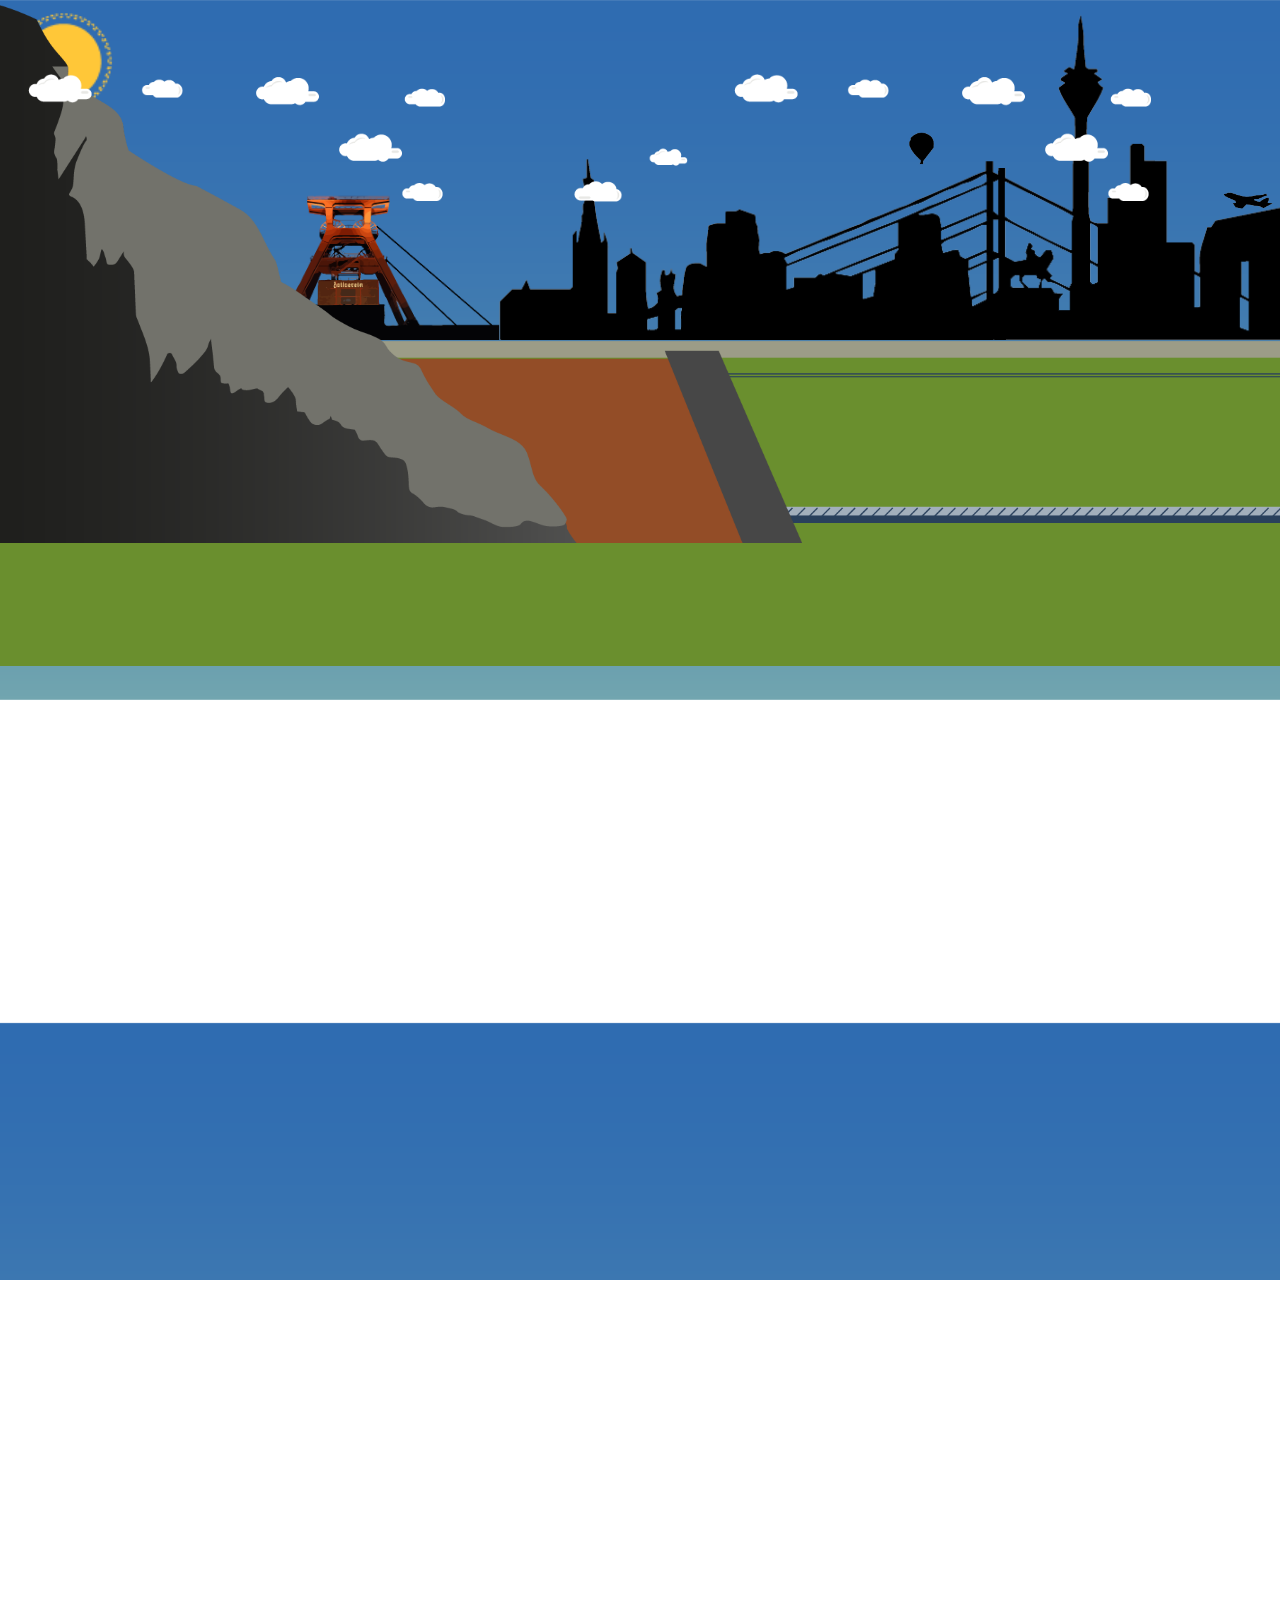
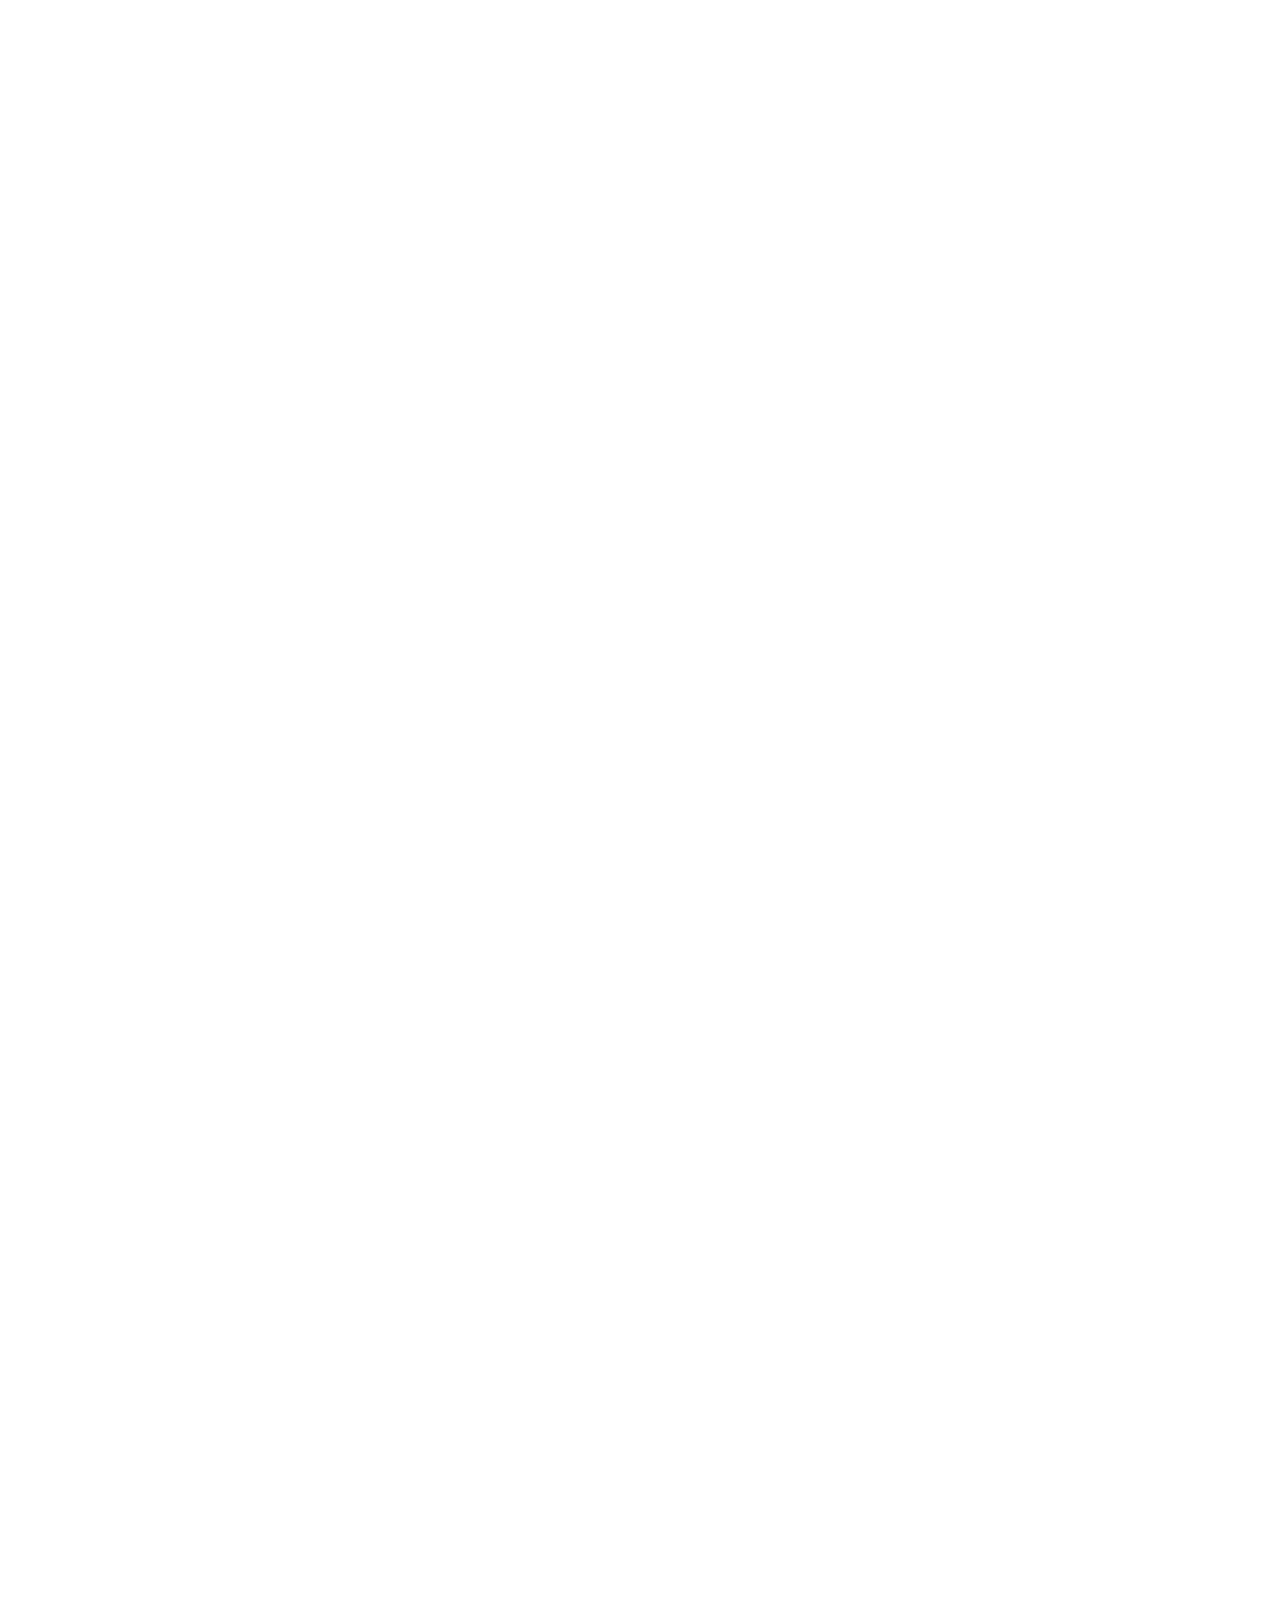
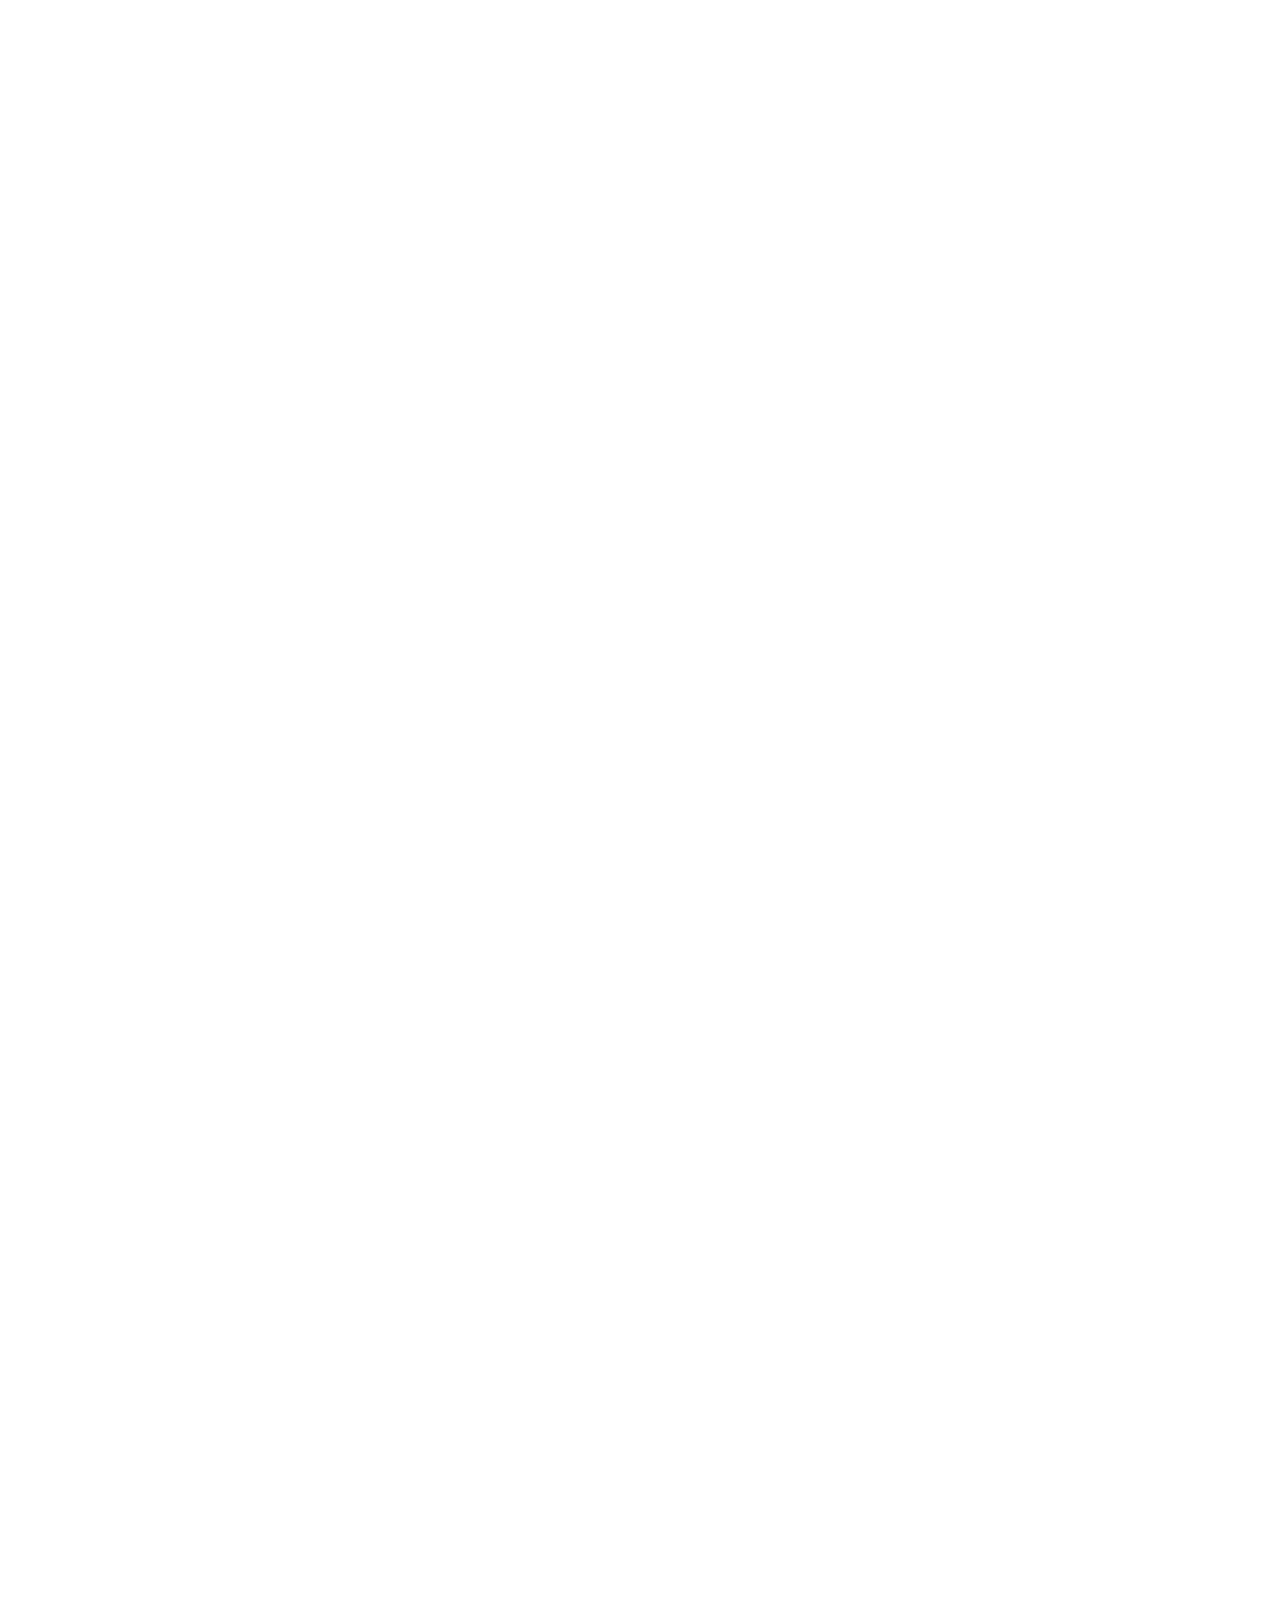
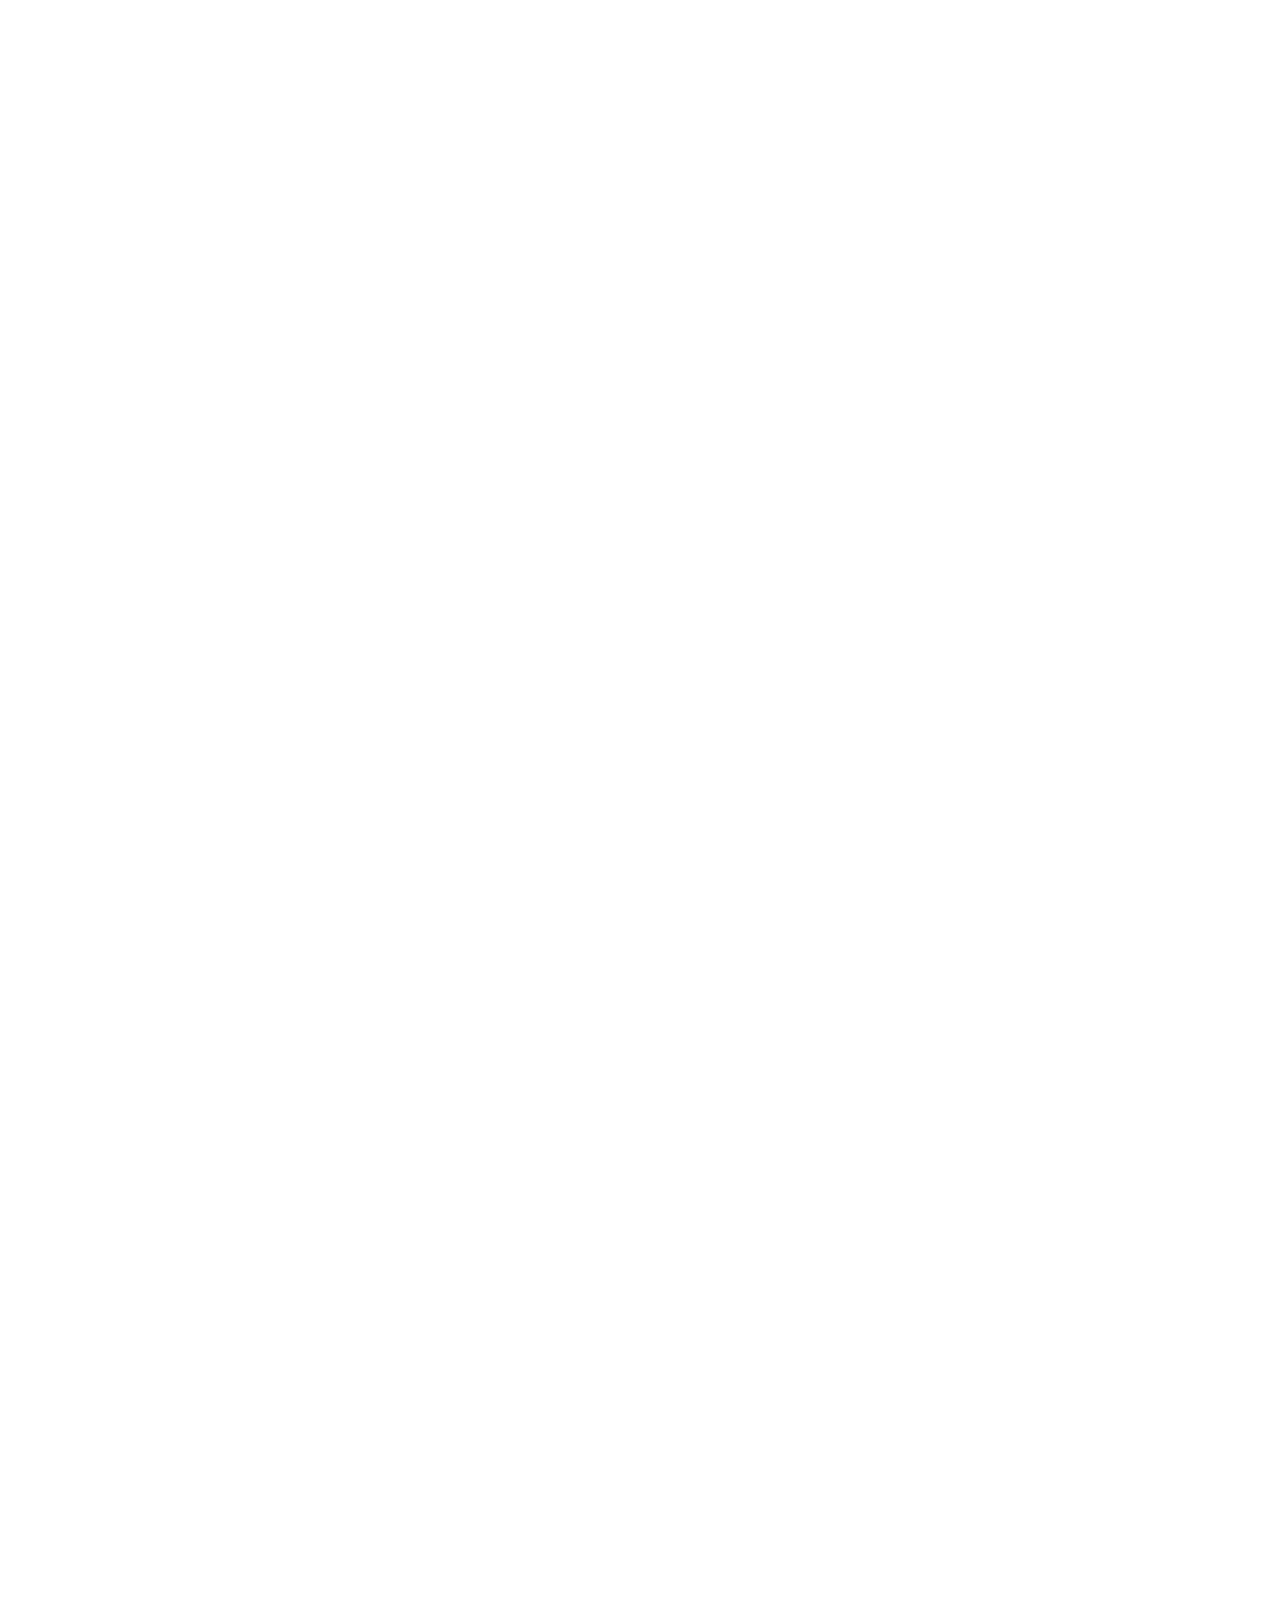
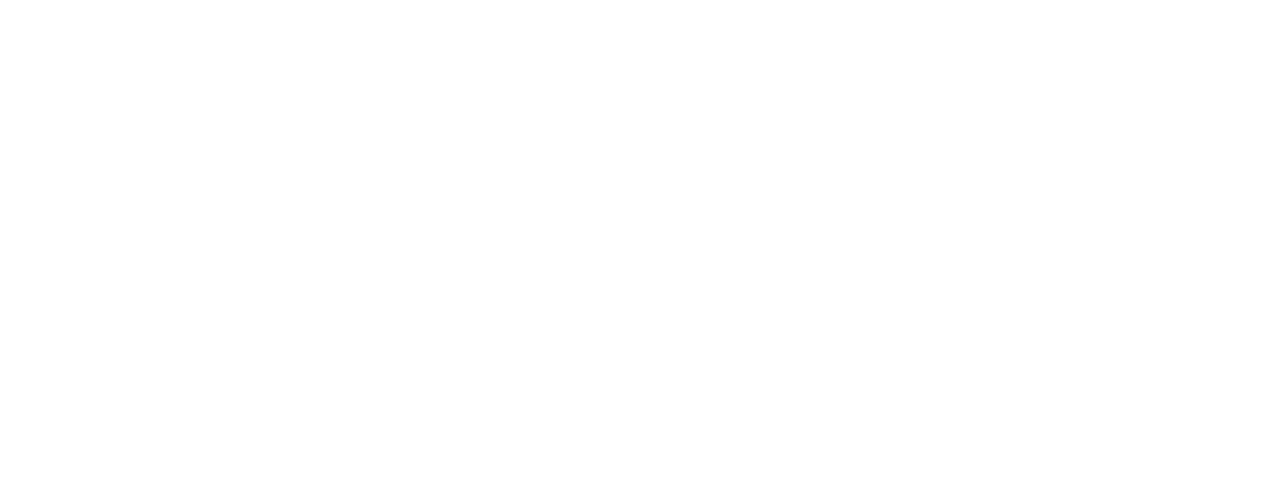
==== commit 7bdfa3f4: "Brücke eingefuegt" ====
--- a/szene_5/index.html
+++ b/szene_5/index.html
@@ -8,9 +8,7 @@
 </head>
 <body>
 
-    <div id="s5_nachtfahrt" data-0="display: block"
-         data-6000="transform:translateY(0vh)"
-         data-8000="transform: translateY(100vh); display: none">
+    <div id="s5_nachtfahrt">
         <div id="s5_hintergrund_himmel_hell">
         </div>
             <div id="s5_hintergrund_himmel_dunkel"
@@ -21,41 +19,40 @@
             <div id="s5_hintergrund_landschaft"
                  data-0="transform:translateX(0vw)"
                  data-800="transform:translateX(0vw)"
-                 data-5000="transform:translateX(-100vw)">
+                 data-6000="transform:translateX(-170vw)">
             </div>
 
-                        <div id="s5_hintergrund_du"
+                <div id="s5_hintergrund_du"
                  data-0="transform:translateX(0vw)"
                  data-800="transform:translateX(0vw)"
-                 data-5000="transform:translateX(-100vw)">
+                 data-6000="transform:translateX(-170vw)">
                 </div>
                         <div id="s5_hintergrund_zeche_zoll"
                  data-0="transform:translateX(19vw)"
                  data-800="transform:translateX(19vw)"
-                 data-5000="transform:translateX(-80vw)">
+                 data-6000="transform:translateX(-150vw)">
                 </div>
                 <div id="s5_hintergrund_skyline_ddorf"
                  data-0="transform:translateX(39vw)"
                  data-800="transform:translateX(39vw)"
-                 data-5000="transform:translateX(-61vw)">
+                 data-6000="transform:translateX(-131vw)">
                 </div>
                 <div id="s5_hintergrund_skyline_lev"
-                 data-0="transform:translateX(0vw);margin-left:118vw"
+                 data-0="transform:translateX(0vw);left:118vw"
                  data-800="transform:translateX(0vw)"
-                 data-5000="transform:translateX(-100vw)">
+                 data-6000="transform:translateX(-170vw)">
                 </div>
 
                 <div id="s5_hintergrund_skyline_koeln"
-                 data-0="transform:translateX(0vw);margin-left:132vw"
+                 data-0="transform:translateX(0vw);left:132vw"
                  data-800="transform:translateX(0vw)"
-                 data-5000="transform:translateX(-100vw)">
+                 data-6000="transform:translateX(-170vw)">
                 </div>
 
 
         <div id="s5_bahn"
              data-0="transform:translateX(-150vw)"
-             data-5000="transform:translateX(-50vw)"
-            data-6000="transform: translateX(100vw)">
+             data-800="transform:translateX(-50vw)">
             
         </div>
         
@@ -66,9 +63,9 @@
         </div>
         
         <div id="s5_sonne"
-             data-0="transform:translateX(0vw);margin-top:0vh"
-             data-600="transform:translateX(0vw);margin-top:0vh"
-             data-4000="transform:translateX(50vw);margin-top:60vh">
+             data-0="transform:translateX(0vw);margin-top:0vh;display:block"
+             data-600="transform:translateX(10vw);margin-top:10vh"
+             data-4000="transform:translateX(50vw);margin-top:60vh;display:none">
         </div>
         <div id="s5_flugzeug"
              data-0="transform:translateX(95vw);margin-top:20vh"
@@ -76,73 +73,27 @@
         </div>
         <div id="s5_ballon"
              data-0="transform:translateX(70vw)"
-            data-5000="transform:translateX(80vw)">
+             data-400="transform:translateX(100vw)"
+             data-5000="transform:translateX(10vw)">
         </div>
         <div id="s5_wolken"
              data-0="transform:translateX(0vw);opacity:1"
-             data-2500="transform:translateX(-35vw);opacity:1"
+             data-2500="transform:translateX(-20vw);opacity:1"
              data-5000="transform:translateX(-70vw);opacity:0.2">
         </div>
-        <div id="s5_sterne"
-            data-0="transform:translateX(0vw);opacity:0"
-                 data-2500="transform:translateX(0vw);opacity:0"
-                 data-4000="transform:translateX(0vw);opacity:0.1"
-                data-5000="opacity:0">
-        </div>
-    </div>
-    <div class="viewport"
-         data-0="display: none"
-         data-6000="transform:translateY(-300vh); display: block"
-         data-8000="transform: tranlateY(-150vh)"
-         data-10000="transform:translateY(0vh)">
-            <div id="outro"></div>
-
-
-            <section class="container" id="outro_jana1"
-                 data-9000="opacity: 0.5; transform:translate(-100vw,0vw);"
-                 data-12000=" opacity:1; transform:translate(0vw,0vw);">
-                <div></div>
-            </section>
-            <section class="container" id="outro_jana2"
-                 data-9000="opacity: 0.5; transform:translate(175vw,50vw);"
-                 data-12000=" opacity:1; transform:translate(0vw,0vw);">
-                <div></div>
-            </section>
-            <section class="container" id="outro_jana3"
-                 data-9000="opacity: 0.5;transform:translate(100vw,0vw);"
-                 data-12000="opacity:1; transform:translate(0vw,0vw);">
-                <div></div>
-            </section>
-            <section class="container" id="outro_jana4"
-                 data-9000="opacity: 0.5; transform:translate(100vw,0vw);"
-                 data-12000=" opacity:1; transform:translate(0vw,0vw);">
-                <div></div>
-            </section>
-            <section class="container" id="outro_jana5"
-                 data-9000="opacity: 0.5; transform:translate(-175vw,0vw);"
-                 data-12000=" opacity:1; transform:translate(0vw,0vw);">
-                <div></div>
-            </section>
-            <section class="container" id="outro_jana6"
-                 data-9000="opacity: 0.5; transform:translate(100vw,-50vw);"
-                 data-12000=" opacity:1; transform:translate(0vw,0vw);">
-                <div></div>
-            </section>
-            <section class="container" id="outro_jana7"
-                 data-9000="opacity: 0.5; transform:translate(100vw,75vw);"
-                 data-12000=" opacity:1; transform:translate(0vw,0vw);">
-                <div></div>
-            </section>
-            <section class="container" id="outro_jana8"
-                 data-9000="opacity: 0.5; transform:translate(-100vw,75vw);"
-                 data-12000=" opacity:1; transform:translate(0vw,0vw);">
-                <div></div>
-            </section>
-
-            <section class="container" id="outro_janalinien" data-12000="opacity: 0;"
-                     data-13000=" opacity:0.5;">
-                <div></div>
-            </section>
+        <div id="bruecke"
+                 data-0="transform:translateX(0vw);left:171vw"
+                 data-800="transform:translateX(0vw)"
+                 data-6000="transform:translateX(-170vw)"
+>
+         </div>
+        <div id="koeln_rechts"
+                              data-0="transform:translateX(0vw);left:232vw"
+                 data-800="transform:translateX(0vw)"
+                 data-6000="transform:translateX(-170vw)">
+             </div>
+             
+        
     </div>
     <script type="text/javascript" src="skrollr.min.js"></script>
     <script type="text/javascript">
--- a/szene_5/s5.css
+++ b/szene_5/s5.css
@@ -28,8 +28,8 @@
 
 
 #s5_hintergrund_landschaft{
-    width: 200vw;
-    height: 45vw;
+    width: 350vw;
+    height: 52vw;
     background-image: url(img/hintergrund-01.png);
     background-size: contain;
     z-index: -2;
@@ -81,9 +81,9 @@
 }
 
 #s5_hintergrund_skyline_koeln{
-    margin-top:5.6vw;
-    width: 80vw;
-    height: 100vw;
+    margin-top:-0.3vw;
+    width: 40vw;
+    height: 50vw;
     background-size: contain;
     position: absolute;
     background-repeat: no-repeat;
@@ -111,9 +111,8 @@
     z-index:-4;
 }
 #s5_tunnel{
-    margin-top: 25vw;
-    width: 6vw;
-    height: 20vw;
+    width: 65vw;
+    height: 50vw;
     background-image: url(img/tunnel-01.png);
     background-repeat: no-repeat;
     background-size: contain;
@@ -154,4 +153,27 @@
     z-index: 2;
 }
 
+#bruecke {
+        margin-top: 11vw;
+    width:80vw;
+    height: 40vw;
+    background-image: url(img/hohenzollernbruecke-01.png);
+    background-repeat: no-repeat;
+    background-size: contain;
+    position: absolute;
+    z-index: 2;
+}
 
+#koeln_rechts {
+        margin-top: 12vw;
+    width:30vw;
+    height: 40vw;
+    background-image: url(img/skyline_koeln-01_rechts.png);
+    background-repeat: no-repeat;
+    background-size: contain;
+    position: absolute;
+    z-index: 2;
+}
+    
+
+
